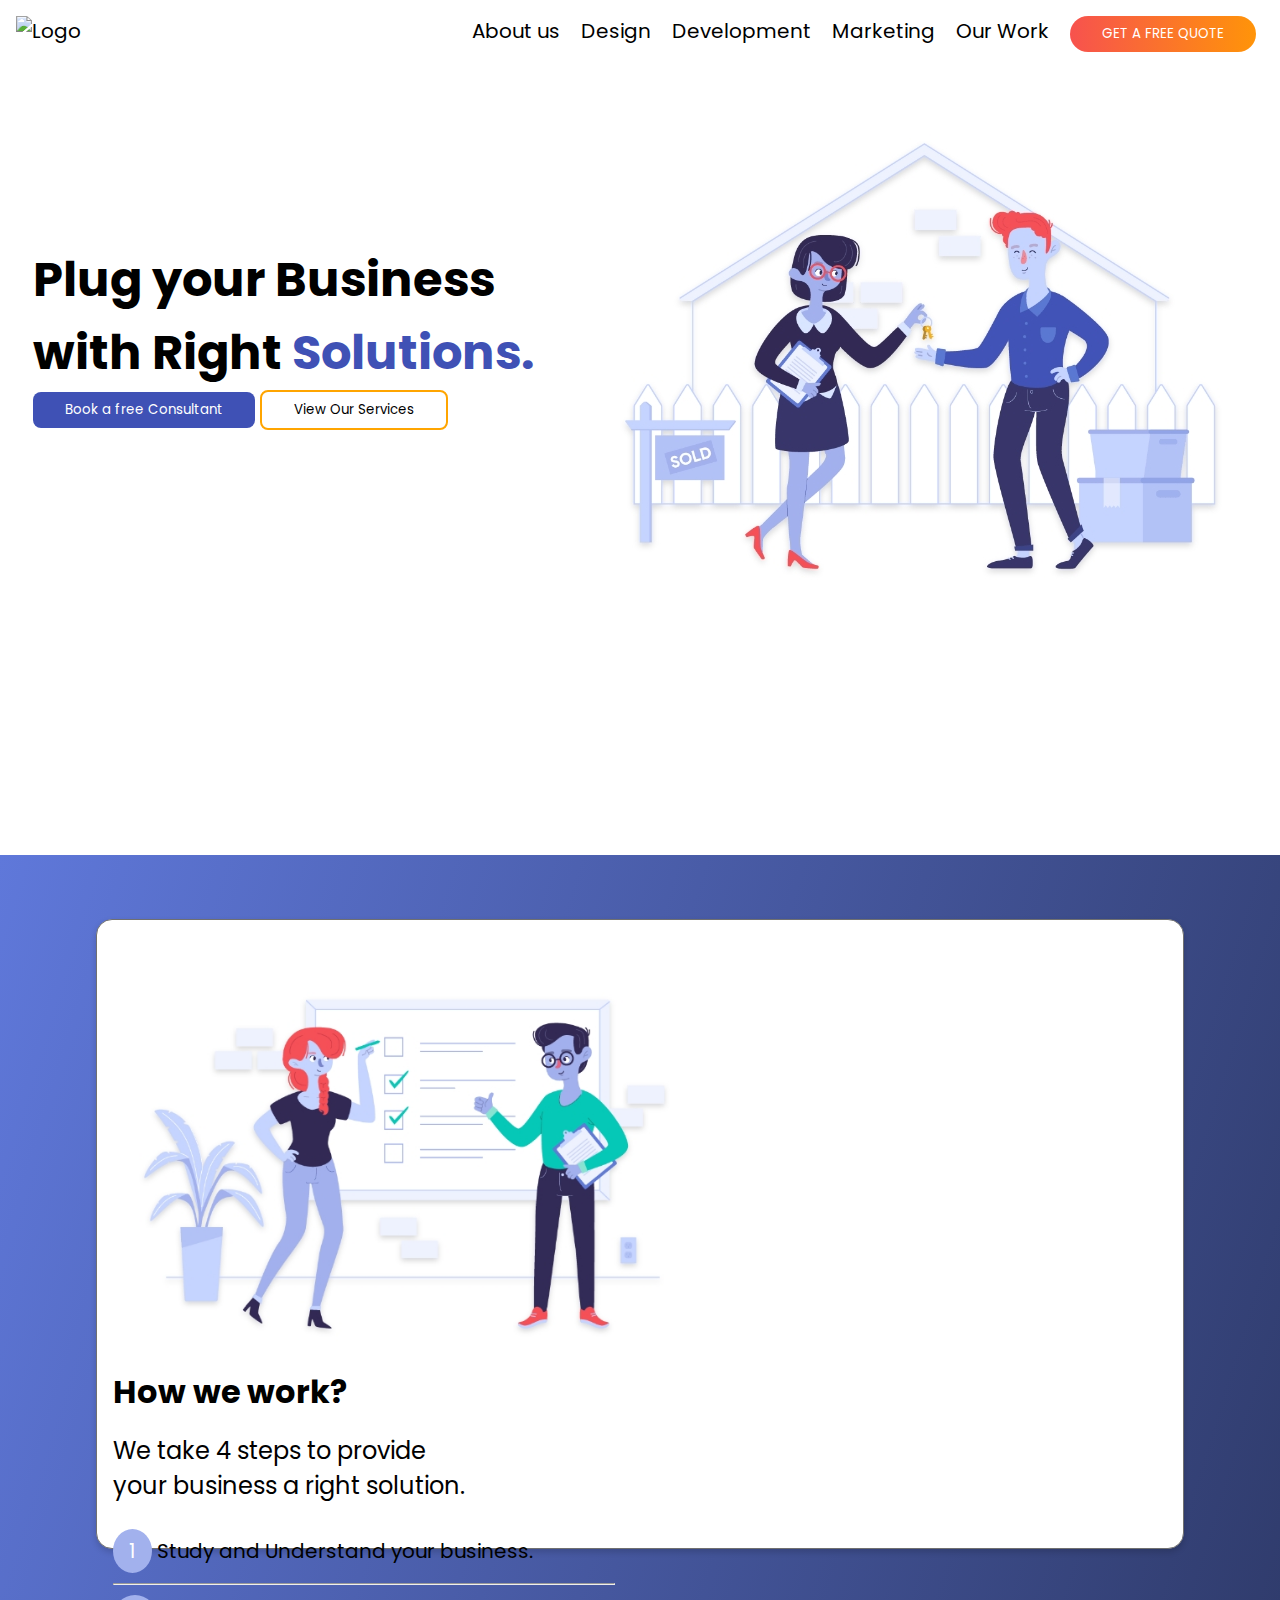
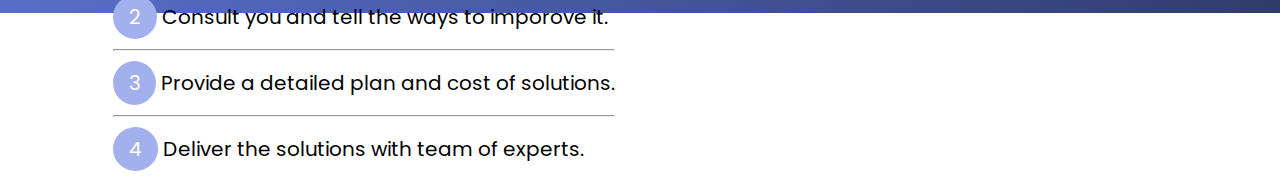
==== index.html @ 481baf64 "Update index.html" ====
<html lang="en">

<head>
    <meta charset="UTF-8">
    <meta name="viewport" content="width=device-width, initial-scale=1.0">
    <meta http-equiv="X-UA-Compatible" content="ie=edge">

    <link href="https://fonts.googleapis.com/css?family=Poppins&display=swap" rel="stylesheet">    <link rel="stylesheet" href="style.css">

    <title>Softles : Home Page</title>

</head>

<body>

    <header>
        <nav>
            <div class="website_logo">
                <img src="" alt="Logo" />
            </div>

            <div class="nav_links">
                <ul>
                    <li><a href="#">About us</a></li>
                    <li><a href="#">Design</a></li>
                    <li><a href="#">Development</a></li>
                    <li><a href="#">Marketing</a></li>
                    <li><a href="#">Our Work</a></li>
                    <li><a href="#"><button>GET A FREE QUOTE</button></a></li>
                </ul>
            </div>
        </nav>

        <section>
            <div class="plug_your_business_sec">
                <h1 class="header_head">Plug your Business<br/>with Right <span>Solutions.</span></h1>

                <div class="primary_buttons">
                    <a href="#"><button class="primary_buttons_primary">Book a free Consultant</button></a>
                    <a href="#"><button class="primary_buttons_secondary">View Our Services</button></a>
                </div>
            </div>

            <div class="header_image"><img src="./Images/header_image_small.jpg" alt="Header Image"></div>
        </section>
    </header>

    <main>
        <section class="how_we_work_back">
            <div class="how_we_work_section">
                <div class="how_we_work_section_image"><img src="./Images/how_we_work_image_small.jpg" alt="How We Work Section Image"></div>
                <div class="how_we_work_section_steps">
                    <h2>How we work?</h2>
                    <h5>We take 4 steps to provide<br/>your business a right solution.</h5>
                    <span>
                        <p><span>1</span> Study and Understand your business.</p>
                        <hr/>
                        <p><span>2</span> Consult you and tell the ways to imporove it.</p>
                        <hr/>
                        <p><span>3</span> Provide a detailed plan and cost of solutions.</p>
                        <hr/>
                        <p><span>4</span> Deliver the solutions with team of experts.</p>
                    </span>
                </div>
            </div>
        </section>

    </main>

</body>

</html>
---- style.css ----
* {
  margin: 0;
  padding: 0;
  -webkit-box-sizing: border-box;
          box-sizing: border-box;
  font-family: 'Poppins', sans-serif;
}

body {
  font-size: 20px;
}

/*Typography*/



h1, h2, h3, h4, p {
  font-family: 'Poppins', sans-serif;
}

h1 {
  font-family: Poppins;
  font-size: 50px;
  font-weight: bold;
  font-stretch: normal;
  font-style: normal;
  line-height: 1.52;
}

h2{
  font-family: Poppins;
  font-size: 40px;
  font-stretch: normal;
  font-style: normal;
  line-height: 1.52;
}



body header {
  background-color: #fff;
  position: relative;
  height: 95vh;
  padding: 1rem;
}

body header nav {
  display: -webkit-box;
  display: -ms-flexbox;
  display: flex;
  -webkit-box-pack: justify;
      -ms-flex-pack: justify;
          justify-content: space-between;
}

body header nav .nav_links ul li {
  margin: 0 0.5rem;
  display: inline;
  list-style-type: none;
}

body header nav .nav_links ul li a {
  text-decoration: none;
  color: #000;
}

body header nav .nav_links ul li a button {
  padding: 0.5rem 2rem;
  border-radius: 5rem;
  background: -webkit-gradient(linear, right top, left top, from(#ff9409), to(#f7524e));
  background: linear-gradient(to left, #ff9409, #f7524e);
  color: #fff;
  border: none;
  outline: none;
}

body header section {
  display: -webkit-box;
  display: -ms-flexbox;
  display: flex;
  -ms-flex-wrap: wrap;
      flex-wrap: wrap;
  -webkit-box-pack: space-evenly;
      -ms-flex-pack: space-evenly;
          justify-content: space-evenly;
}

body header section .plug_your_business_sec {
  padding-top: 12rem;
}

body header section .plug_your_business_sec .header_head {
  font-weight: bolder;
  font-size: 3rem;
}

body header section .plug_your_business_sec .header_head span {
  color: #3f51b5;
}

body header section .plug_your_business_sec .primary_buttons a button {
  padding: 0.5rem 2rem;
  border-radius: 0.5rem;
  outline: none;
}

body header section .plug_your_business_sec .primary_buttons a .primary_buttons_primary {
  background-color: #3f51b5;
  color: #fff;
  border: none;
}

body header section .plug_your_business_sec .primary_buttons a .primary_buttons_secondary {
  background: none;
  border: solid 2px orange;
}

body header section .header_image {
  padding-top: 5rem;
}

body main section {
  padding: 4rem 6rem;
}

body main .how_we_work_back {
  background: linear-gradient(107deg, #5f78da, #303c6d);
}

body main .how_we_work_back .how_we_work_section {
  height: 70vh;
  display: -webkit-box;
  display: -ms-flexbox;
  display: flex;
  -ms-flex-wrap: wrap;
      flex-wrap: wrap;
  -webkit-box-pack: justify;
      -ms-flex-pack: justify;
          justify-content: space-between;
  background-color: #fff;
  border-radius: 1rem;
  padding: 2rem 1rem;
  -webkit-box-shadow: 0 3px 6px 0 rgba(0, 0, 0, 0.16);
          box-shadow: 0 3px 6px 0 rgba(0, 0, 0, 0.16);
  border: solid 0.5px #707070;
}

body main .how_we_work_back .how_we_work_section .how_we_work_section_image img {
  height: 26rem;
}

body main .how_we_work_back .how_we_work_section .how_we_work_section_steps {
  padding: 0 4rem 0 0;
  font-size: 1.5rem;
}

body main .how_we_work_back .how_we_work_section .how_we_work_section_steps h2 {
  font-size: 2rem;
  margin-bottom: 1rem;
}

body main .how_we_work_back .how_we_work_section .how_we_work_section_steps h5 {
  font-weight: normal;
  font-size: 1.5rem;
  margin-bottom: 1rem;
}

body main .how_we_work_back .how_we_work_section .how_we_work_section_steps span p {
  font-size: 1.25rem;
  line-height: 4rem;
}

body main .how_we_work_back .how_we_work_section .how_we_work_section_steps span p span {
  border-radius: 50% 50%;
  background-color: #a2b1ed;
  padding: 0.5rem 1rem;
  color: #fff;
}
/*# sourceMappingURL=style.css.map */
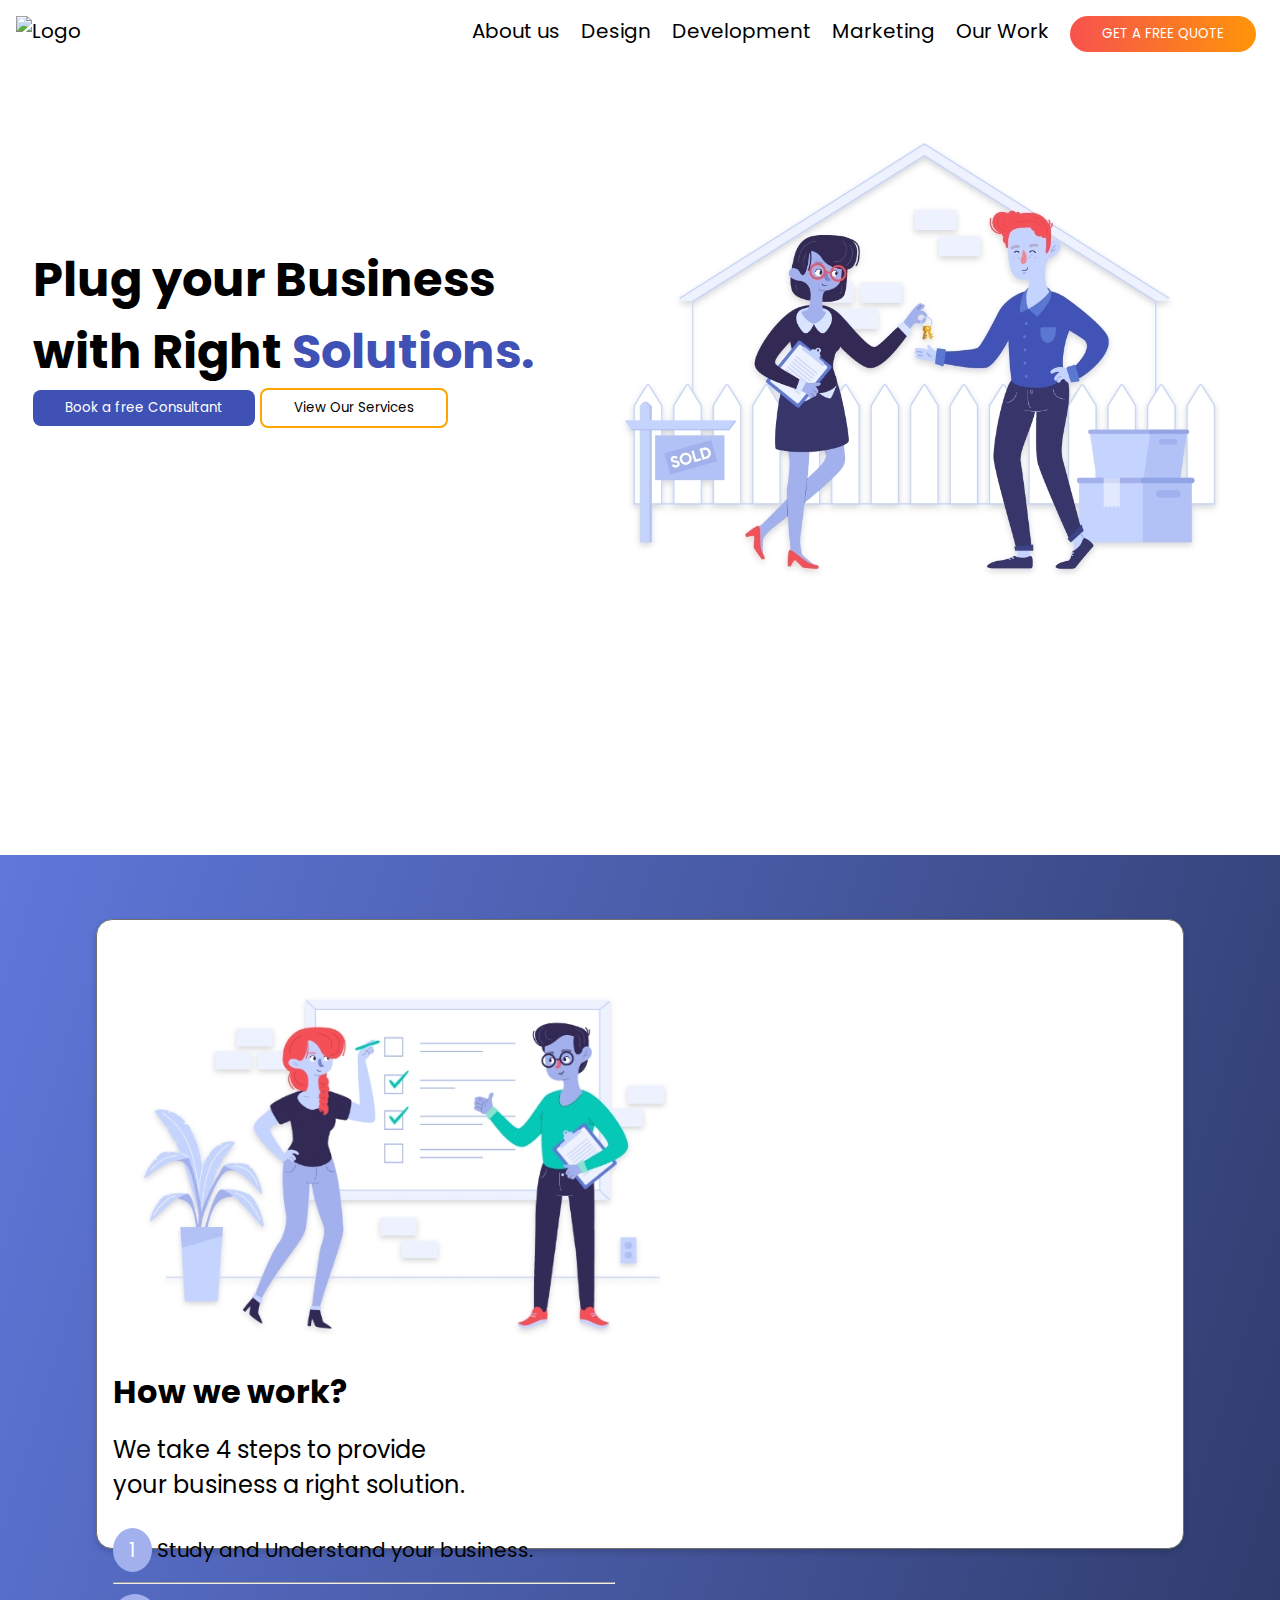
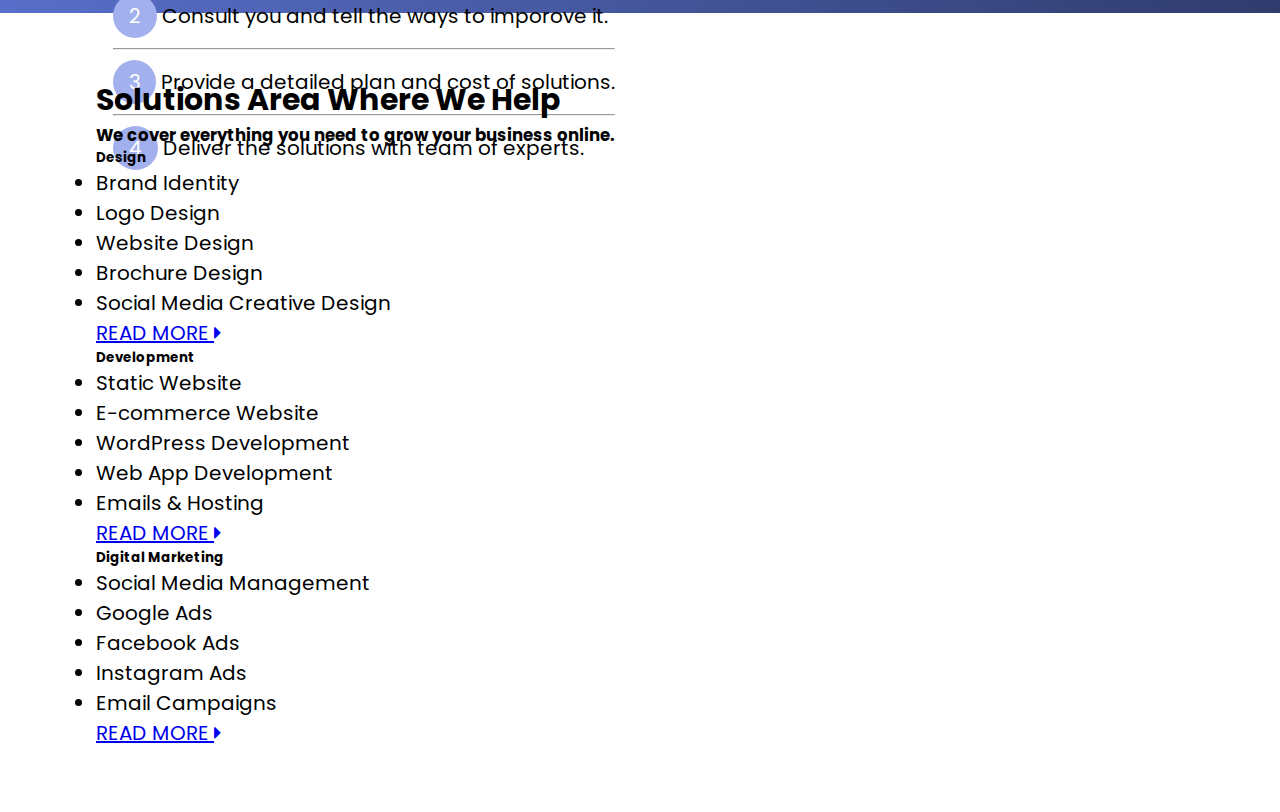
==== commit a2af55bf: "Updated section 3" ====
--- a/index.html
+++ b/index.html
@@ -5,7 +5,9 @@
     <meta name="viewport" content="width=device-width, initial-scale=1.0">
     <meta http-equiv="X-UA-Compatible" content="ie=edge">
 
-    <link href="https://fonts.googleapis.com/css?family=Poppins&display=swap" rel="stylesheet">    <link rel="stylesheet" href="style.css">
+    <link href="https://fonts.googleapis.com/css?family=Poppins&display=swap" rel="stylesheet">
+    <link href="https://stackpath.bootstrapcdn.com/font-awesome/4.7.0/css/font-awesome.min.css" rel="stylesheet" integrity="sha384-wvfXpqpZZVQGK6TAh5PVlGOfQNHSoD2xbE+QkPxCAFlNEevoEH3Sl0sibVcOQVnN" crossorigin="anonymous">
+    <link rel="stylesheet" href="style.css">
 
     <title>Softles : Home Page</title>
 
@@ -65,8 +67,56 @@
             </div>
         </section>
 
+        <section class="solution_section">
+            <div class="solution_sec_head">
+                <h2 class="solution_sec_head_primary">Solutions Area Where We Help</h2>
+                <h5 class="solution_sec_head_secondary">We cover everything you need to grow your business online.</h5>
+            </div>
+
+            <div class="solution_card_section">
+                <span class="solution_card">
+                    <h6 class="solution_card_head">Design</h6>
+                    <ul>
+                        <li>Brand Identity</li>
+                        <li>Logo Design</li>
+                        <li>Website Design</li>
+                        <li>Brochure Design</li>
+                        <li>Social Media Creative Design</li>
+                    </ul>
+
+                    <p><a href="#">READ MORE <i class="fa fa-caret-right"></i></a></p>
+                </span>
+
+                <span class="solution_card">
+                    <h6 class="solution_card_head">Development</h6>
+                    <ul>
+                        <li>Static Website</li>
+                        <li>E-commerce Website</li>
+                        <li>WordPress Development</li>
+                        <li>Web App Development</li>
+                        <li>Emails & Hosting</li>
+                    </ul>
+
+                    <p><a href="#">READ MORE <i class="fa fa-caret-right"></i></a></p>
+                </span>
+
+                <span class="solution_card">
+                    <h6 class="solution_card_head">Digital Marketing</h6>
+                    <ul>
+                        <li>Social Media Management</li>
+                        <li>Google Ads</li>
+                        <li>Facebook Ads</li>
+                        <li>Instagram Ads</li>
+                        <li>Email Campaigns</li>
+                    </ul>
+
+                    <p><a href="#">READ MORE <i class="fa fa-caret-right"></i></a></p>
+                </span>
+            </div>
+        </section>
+
     </main>
 
 </body>
 
-</html>
+</html>--- a/style.css
+++ b/style.css
@@ -9,33 +9,6 @@
 body {
   font-size: 20px;
 }
-
-/*Typography*/
-
-
-
-h1, h2, h3, h4, p {
-  font-family: 'Poppins', sans-serif;
-}
-
-h1 {
-  font-family: Poppins;
-  font-size: 50px;
-  font-weight: bold;
-  font-stretch: normal;
-  font-style: normal;
-  line-height: 1.52;
-}
-
-h2{
-  font-family: Poppins;
-  font-size: 40px;
-  font-stretch: normal;
-  font-style: normal;
-  line-height: 1.52;
-}
-
-
 
 body header {
   background-color: #fff;
@@ -176,4 +149,4 @@
   padding: 0.5rem 1rem;
   color: #fff;
 }
-/*# sourceMappingURL=style.css.map */+/*# sourceMappingURL=style.css.map */
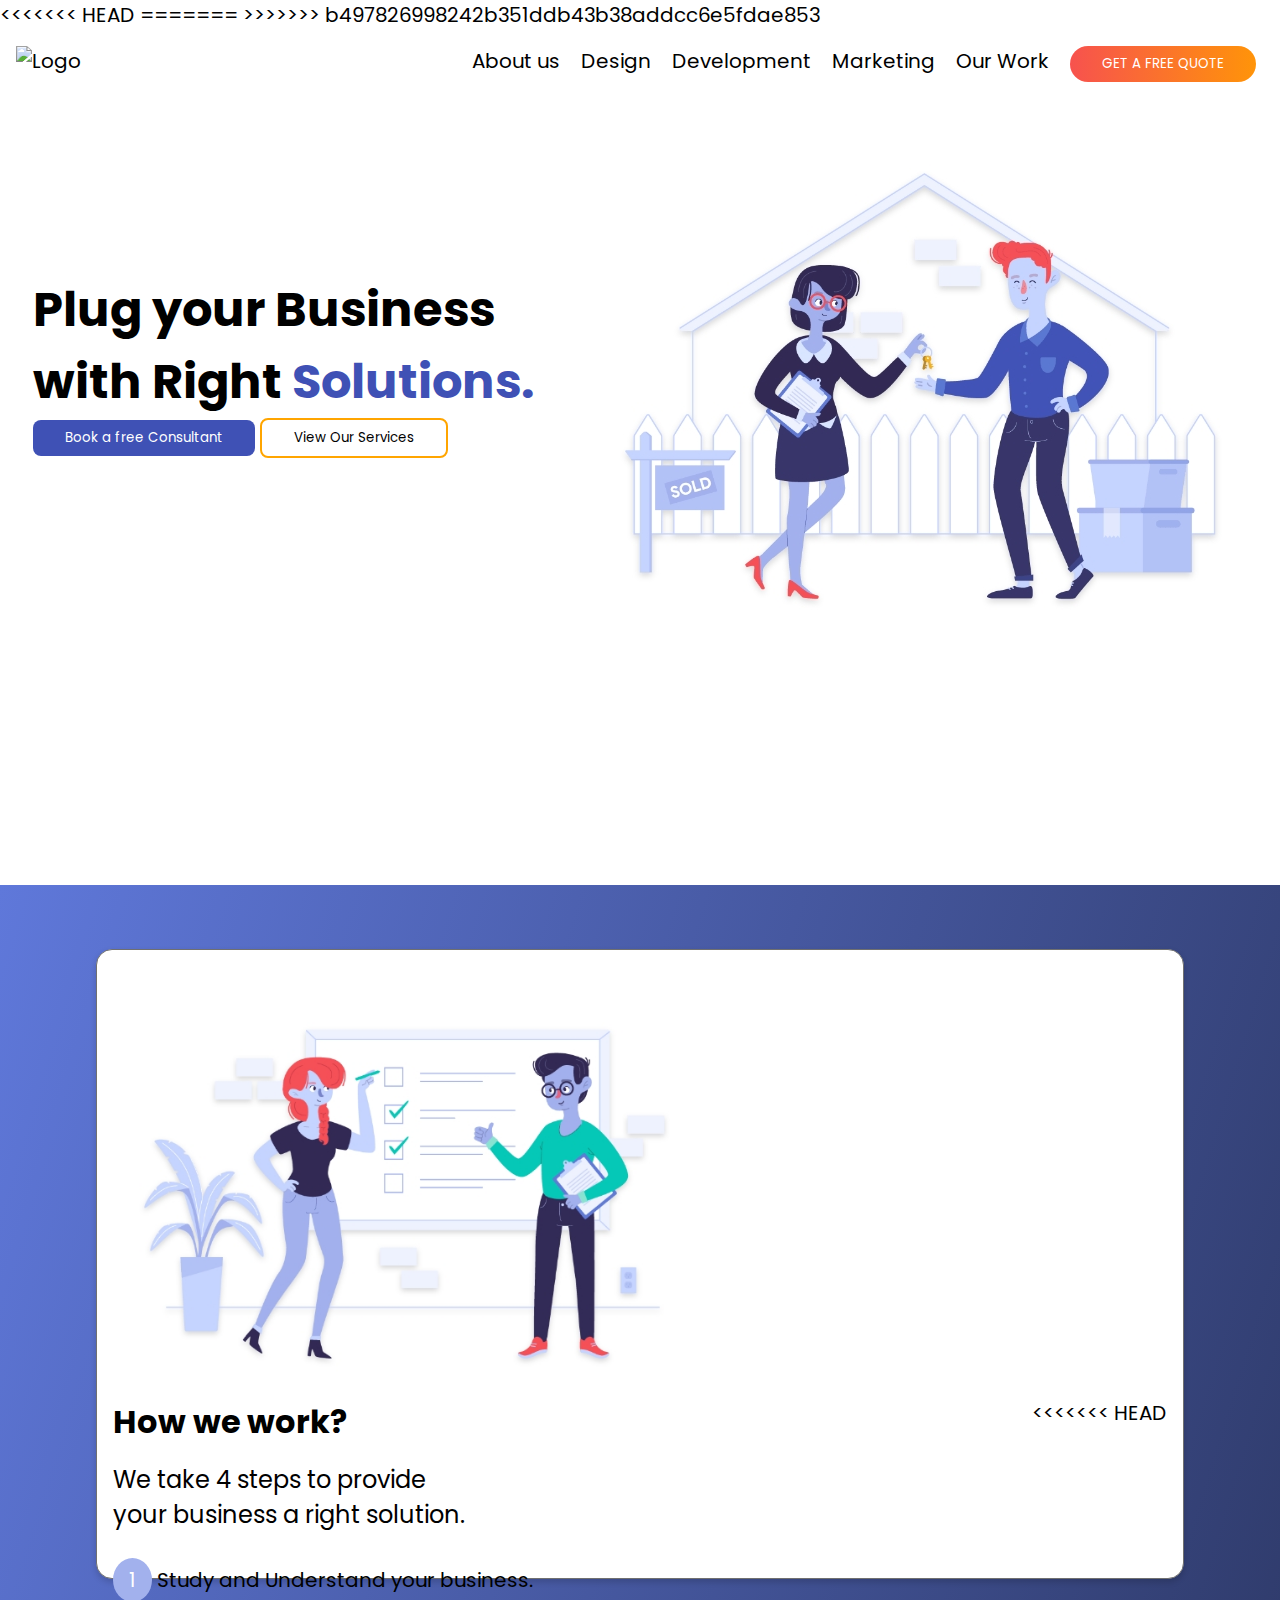
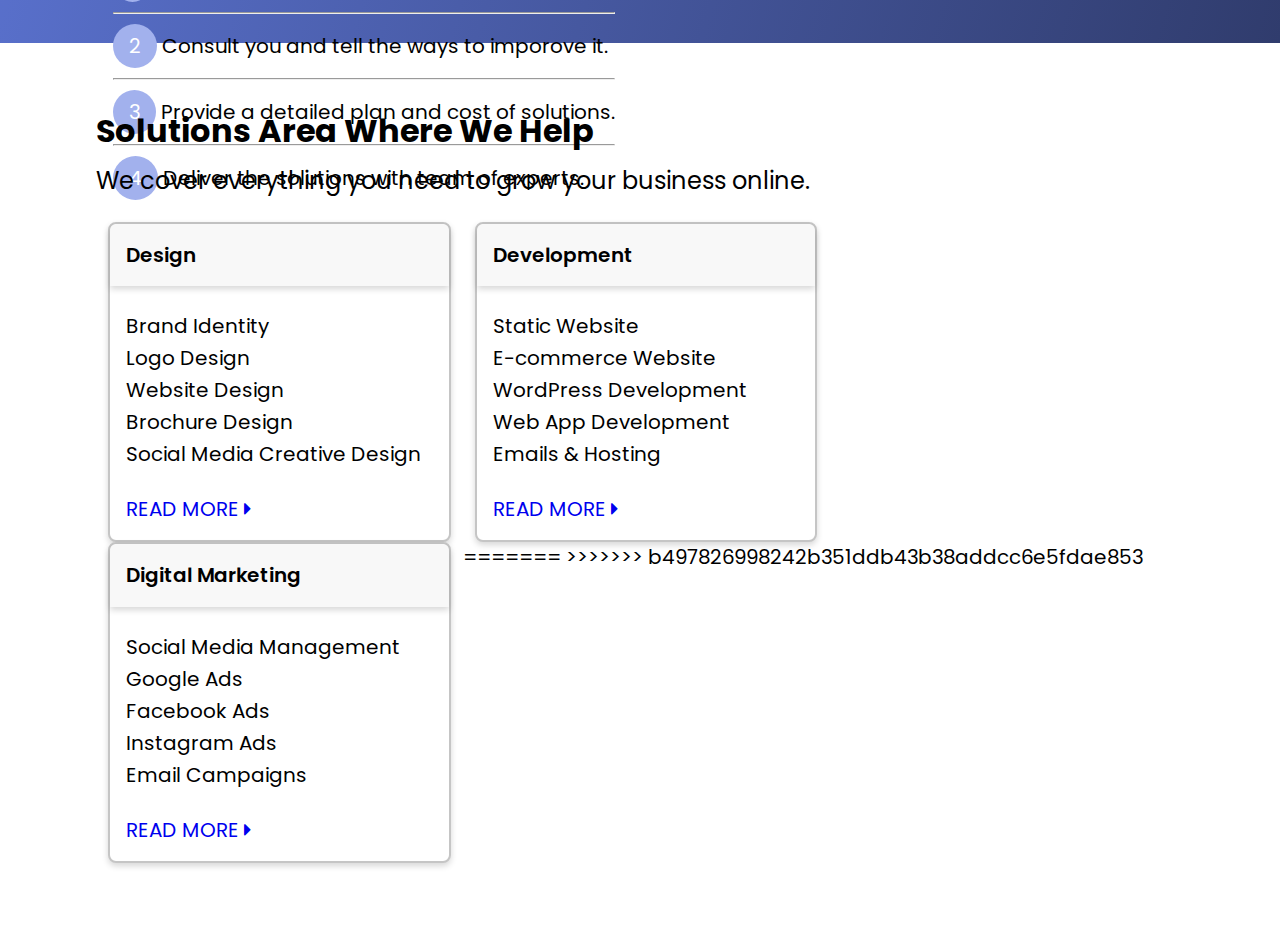
==== commit 81c43557: "merged conflicts" ====
--- a/index.html
+++ b/index.html
@@ -5,9 +5,13 @@
     <meta name="viewport" content="width=device-width, initial-scale=1.0">
     <meta http-equiv="X-UA-Compatible" content="ie=edge">
 
+<<<<<<< HEAD
     <link href="https://fonts.googleapis.com/css?family=Poppins&display=swap" rel="stylesheet">
     <link href="https://stackpath.bootstrapcdn.com/font-awesome/4.7.0/css/font-awesome.min.css" rel="stylesheet" integrity="sha384-wvfXpqpZZVQGK6TAh5PVlGOfQNHSoD2xbE+QkPxCAFlNEevoEH3Sl0sibVcOQVnN" crossorigin="anonymous">
     <link rel="stylesheet" href="style.css">
+=======
+    <link href="https://fonts.googleapis.com/css?family=Poppins&display=swap" rel="stylesheet">    <link rel="stylesheet" href="style.css">
+>>>>>>> b497826998242b351ddb43b38addcc6e5fdae853
 
     <title>Softles : Home Page</title>
 
@@ -64,6 +68,7 @@
                         <p><span>4</span> Deliver the solutions with team of experts.</p>
                     </span>
                 </div>
+<<<<<<< HEAD
             </div>
         </section>
 
@@ -112,6 +117,8 @@
 
                     <p><a href="#">READ MORE <i class="fa fa-caret-right"></i></a></p>
                 </span>
+=======
+>>>>>>> b497826998242b351ddb43b38addcc6e5fdae853
             </div>
         </section>
 
@@ -119,4 +126,4 @@
 
 </body>
 
-</html>+</html>
--- a/style.css
+++ b/style.css
@@ -149,4 +149,74 @@
   padding: 0.5rem 1rem;
   color: #fff;
 }
+<<<<<<< HEAD
+
+body main .solution_section .solution_sec_head {
+  text-align: center;
+}
+
+body main .solution_section .solution_sec_head .solution_sec_head_primary {
+  font-size: 2rem;
+  margin-bottom: 0.5rem;
+}
+
+body main .solution_section .solution_sec_head .solution_sec_head_secondary {
+  font-weight: normal;
+  font-size: 1.5rem;
+  margin-bottom: 1.5rem;
+}
+
+body main .solution_section .solution_card_section {
+  display: -webkit-box;
+  display: -ms-flexbox;
+  display: flex;
+  -ms-flex-wrap: wrap;
+      flex-wrap: wrap;
+}
+
+body main .solution_section .solution_card_section .solution_card {
+  margin: 0 0.75rem;
+  min-width: 31.5%;
+  border-radius: 0.5rem;
+  -webkit-box-shadow: 0 3px 6px 0 rgba(0, 0, 0, 0.16);
+          box-shadow: 0 3px 6px 0 rgba(0, 0, 0, 0.16);
+  border: solid 2px #c5c5c5;
+  background-color: #fff;
+  padding-bottom: 1rem;
+}
+
+body main .solution_section .solution_card_section .solution_card .solution_card_head {
+  padding: 1rem;
+  -webkit-box-shadow: 0 3px 6px 0 rgba(0, 0, 0, 0.16);
+          box-shadow: 0 3px 6px 0 rgba(0, 0, 0, 0.16);
+  background-color: #f8f8f8;
+  border-top-left-radius: 0.5rem;
+  border-top-right-radius: 0.5rem;
+  font-size: 1.25rem;
+  font-weight: 600;
+  line-height: 1.52;
+}
+
+body main .solution_section .solution_card_section .solution_card ul {
+  padding: 1.5rem 1rem;
+  list-style-type: none;
+}
+
+body main .solution_section .solution_card_section .solution_card ul li {
+  font-size: 1.25rem;
+  line-height: 1.6;
+}
+
+body main .solution_section .solution_card_section .solution_card p {
+  font-size: 1.25rem;
+  color: #6079da;
+  padding: 0 1rem;
+}
+
+body main .solution_section .solution_card_section .solution_card p a {
+  text-decoration: none;
+}
 /*# sourceMappingURL=style.css.map */
+=======
+/*# sourceMappingURL=style.css.map */
+>>>>>>> b497826998242b351ddb43b38addcc6e5fdae853
--- a/style.css
+++ b/style.css
@@ -149,4 +149,74 @@
   padding: 0.5rem 1rem;
   color: #fff;
 }
+<<<<<<< HEAD
+
+body main .solution_section .solution_sec_head {
+  text-align: center;
+}
+
+body main .solution_section .solution_sec_head .solution_sec_head_primary {
+  font-size: 2rem;
+  margin-bottom: 0.5rem;
+}
+
+body main .solution_section .solution_sec_head .solution_sec_head_secondary {
+  font-weight: normal;
+  font-size: 1.5rem;
+  margin-bottom: 1.5rem;
+}
+
+body main .solution_section .solution_card_section {
+  display: -webkit-box;
+  display: -ms-flexbox;
+  display: flex;
+  -ms-flex-wrap: wrap;
+      flex-wrap: wrap;
+}
+
+body main .solution_section .solution_card_section .solution_card {
+  margin: 0 0.75rem;
+  min-width: 31.5%;
+  border-radius: 0.5rem;
+  -webkit-box-shadow: 0 3px 6px 0 rgba(0, 0, 0, 0.16);
+          box-shadow: 0 3px 6px 0 rgba(0, 0, 0, 0.16);
+  border: solid 2px #c5c5c5;
+  background-color: #fff;
+  padding-bottom: 1rem;
+}
+
+body main .solution_section .solution_card_section .solution_card .solution_card_head {
+  padding: 1rem;
+  -webkit-box-shadow: 0 3px 6px 0 rgba(0, 0, 0, 0.16);
+          box-shadow: 0 3px 6px 0 rgba(0, 0, 0, 0.16);
+  background-color: #f8f8f8;
+  border-top-left-radius: 0.5rem;
+  border-top-right-radius: 0.5rem;
+  font-size: 1.25rem;
+  font-weight: 600;
+  line-height: 1.52;
+}
+
+body main .solution_section .solution_card_section .solution_card ul {
+  padding: 1.5rem 1rem;
+  list-style-type: none;
+}
+
+body main .solution_section .solution_card_section .solution_card ul li {
+  font-size: 1.25rem;
+  line-height: 1.6;
+}
+
+body main .solution_section .solution_card_section .solution_card p {
+  font-size: 1.25rem;
+  color: #6079da;
+  padding: 0 1rem;
+}
+
+body main .solution_section .solution_card_section .solution_card p a {
+  text-decoration: none;
+}
 /*# sourceMappingURL=style.css.map */
+=======
+/*# sourceMappingURL=style.css.map */
+>>>>>>> b497826998242b351ddb43b38addcc6e5fdae853
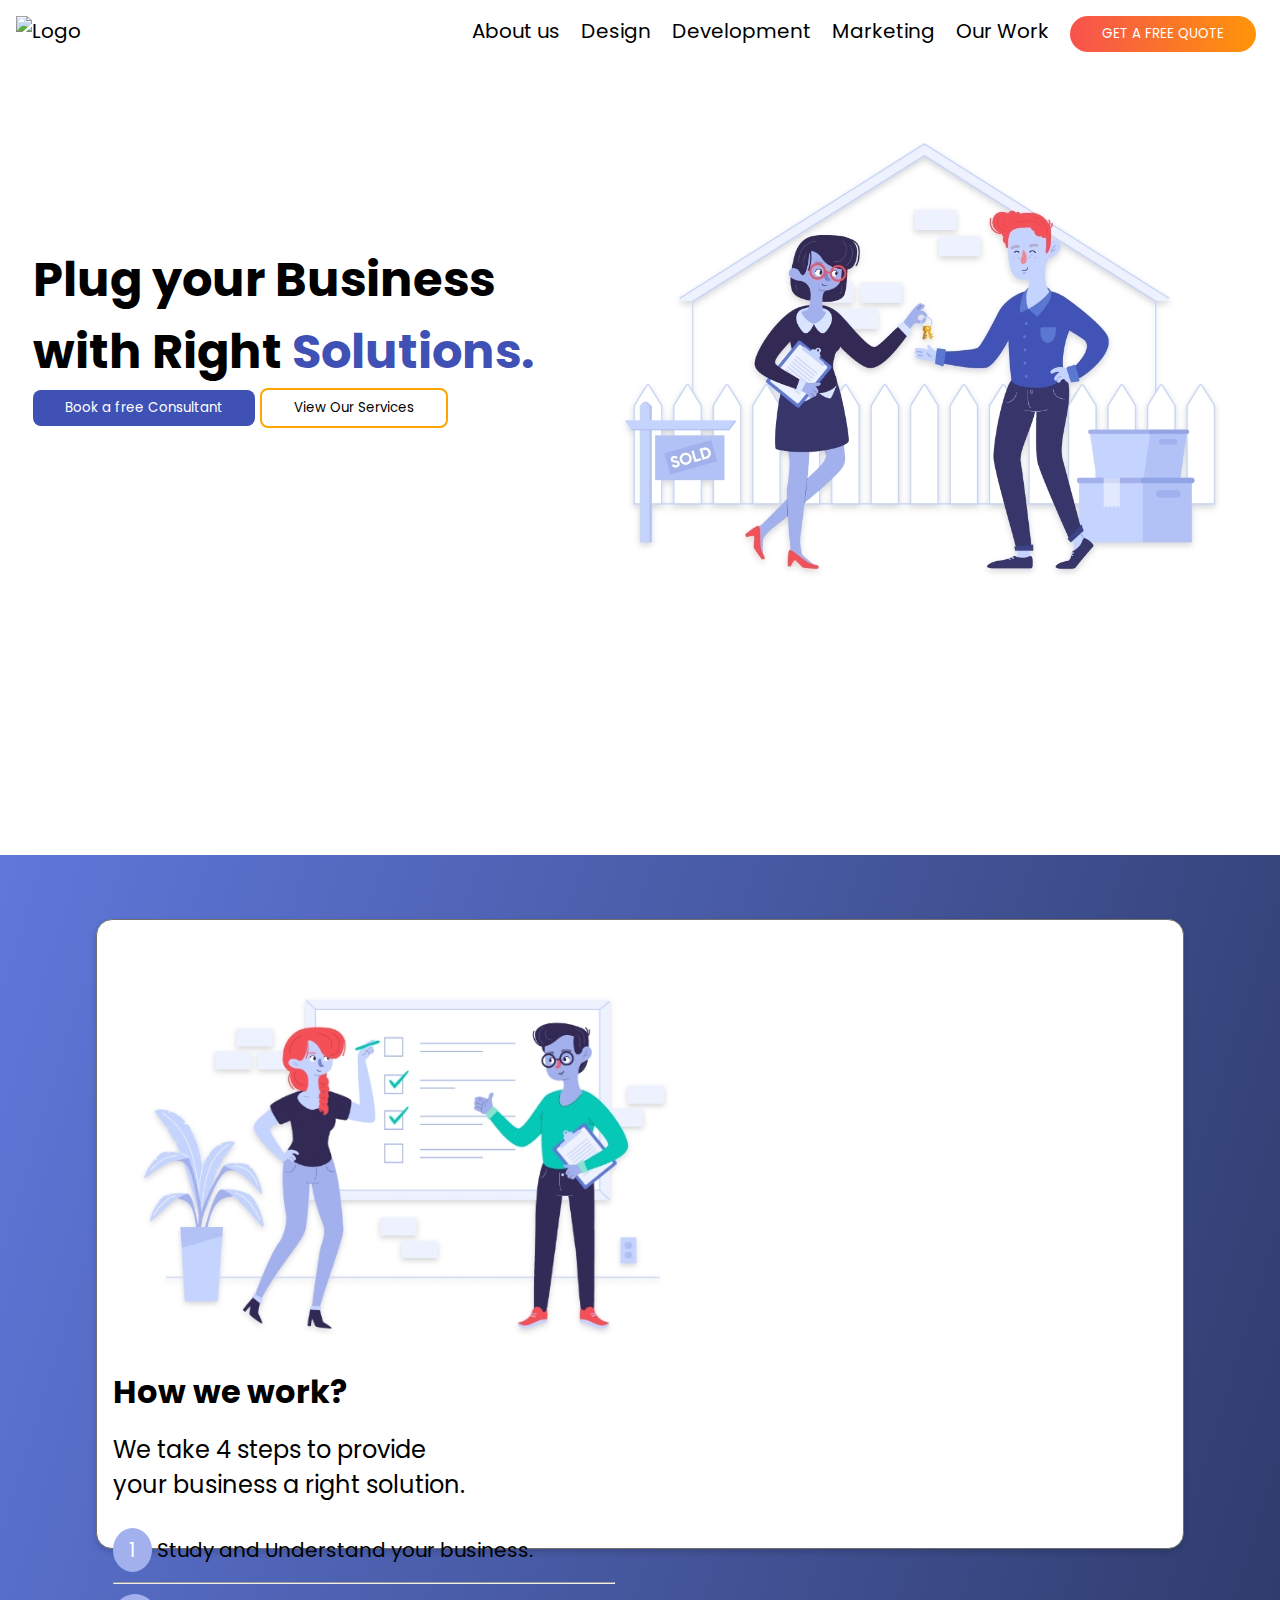
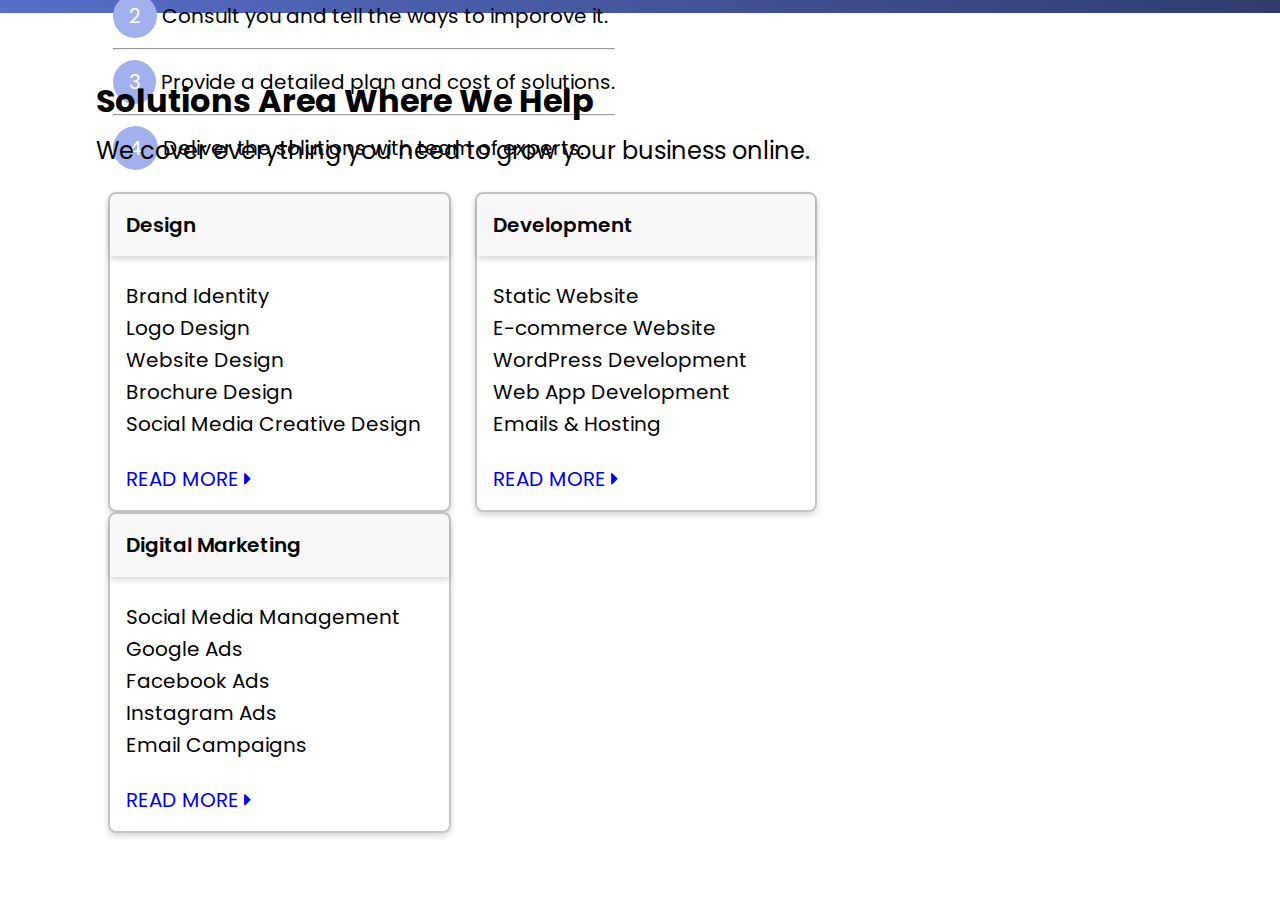
==== commit 94d59781: "Update index.html" ====
--- a/index.html
+++ b/index.html
@@ -5,13 +5,12 @@
     <meta name="viewport" content="width=device-width, initial-scale=1.0">
     <meta http-equiv="X-UA-Compatible" content="ie=edge">
 
-<<<<<<< HEAD
     <link href="https://fonts.googleapis.com/css?family=Poppins&display=swap" rel="stylesheet">
     <link href="https://stackpath.bootstrapcdn.com/font-awesome/4.7.0/css/font-awesome.min.css" rel="stylesheet" integrity="sha384-wvfXpqpZZVQGK6TAh5PVlGOfQNHSoD2xbE+QkPxCAFlNEevoEH3Sl0sibVcOQVnN" crossorigin="anonymous">
     <link rel="stylesheet" href="style.css">
-=======
-    <link href="https://fonts.googleapis.com/css?family=Poppins&display=swap" rel="stylesheet">    <link rel="stylesheet" href="style.css">
->>>>>>> b497826998242b351ddb43b38addcc6e5fdae853
+
+    <link href="https://fonts.googleapis.com/css?family=Poppins&display=swap" rel="stylesheet">
+    <link rel="stylesheet" href="style.css">
 
     <title>Softles : Home Page</title>
 
@@ -68,7 +67,7 @@
                         <p><span>4</span> Deliver the solutions with team of experts.</p>
                     </span>
                 </div>
-<<<<<<< HEAD
+
             </div>
         </section>
 
@@ -117,8 +116,7 @@
 
                     <p><a href="#">READ MORE <i class="fa fa-caret-right"></i></a></p>
                 </span>
-=======
->>>>>>> b497826998242b351ddb43b38addcc6e5fdae853
+
             </div>
         </section>
 
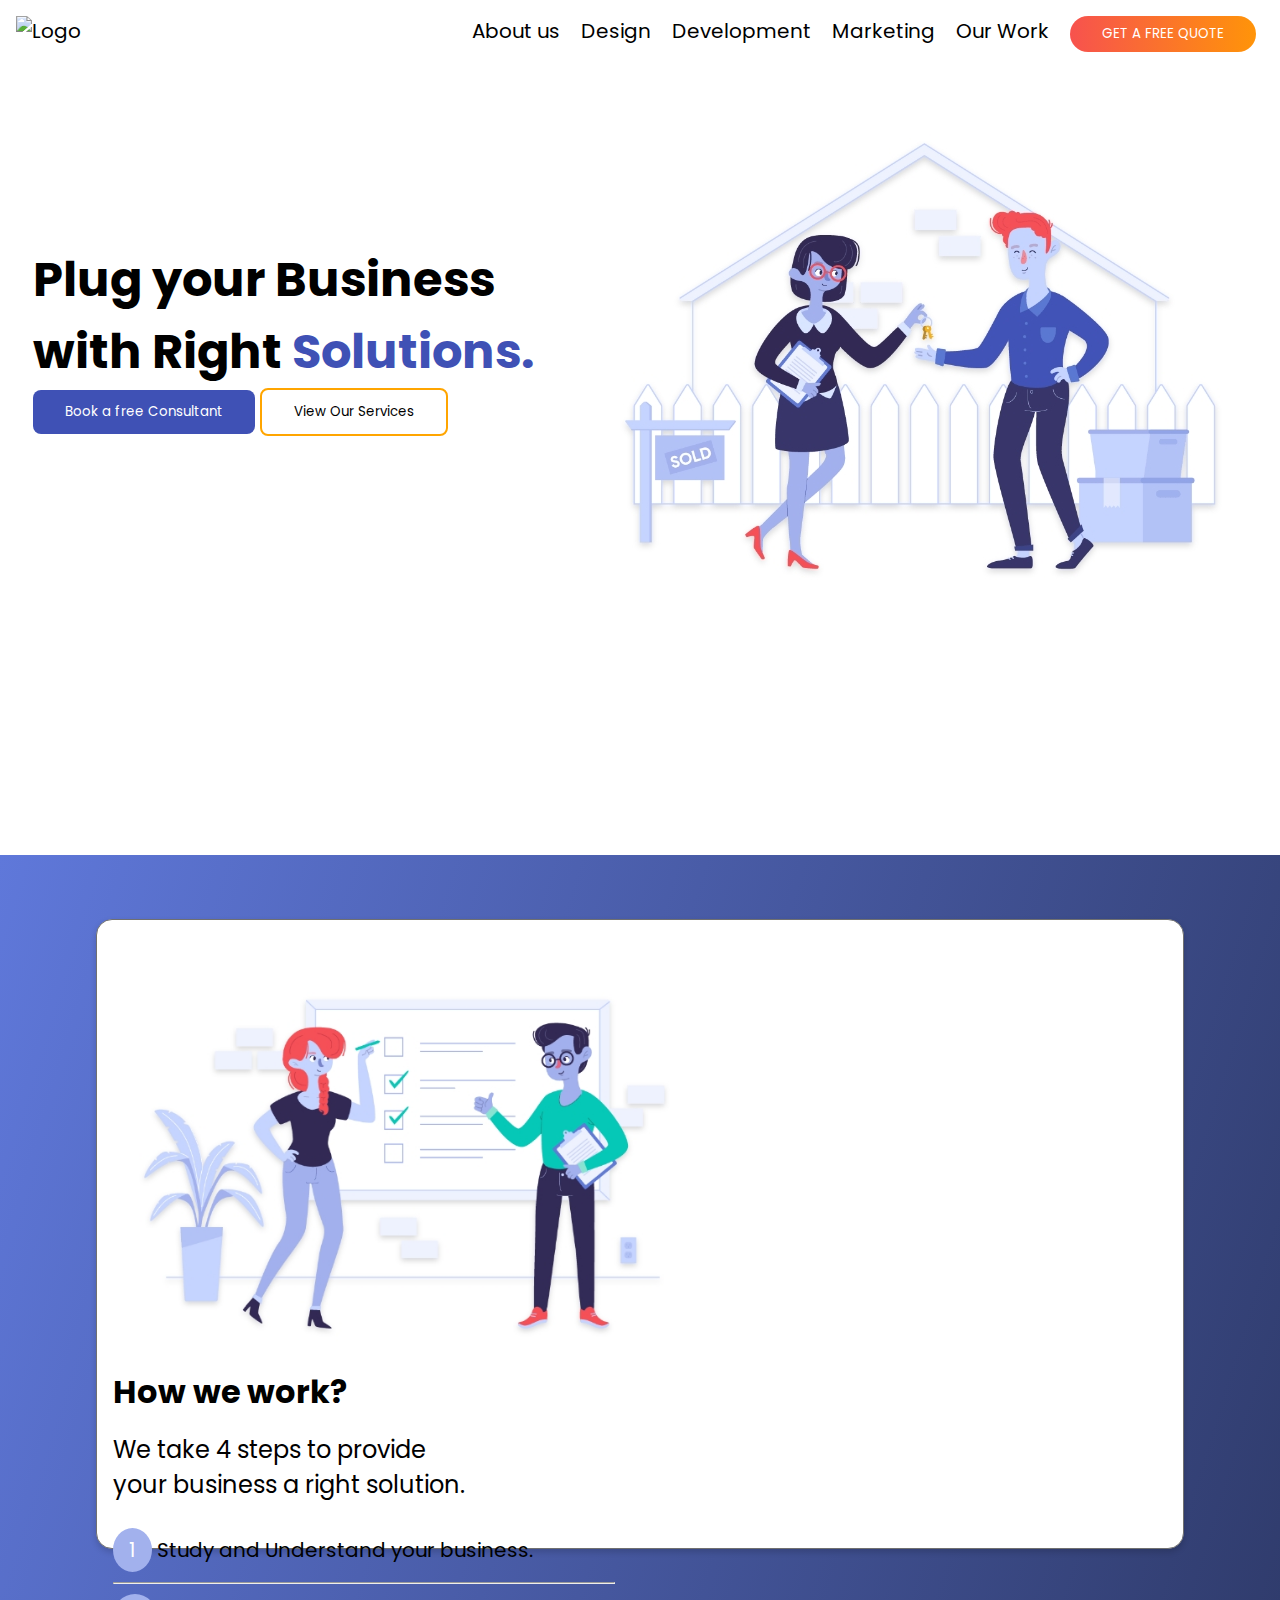
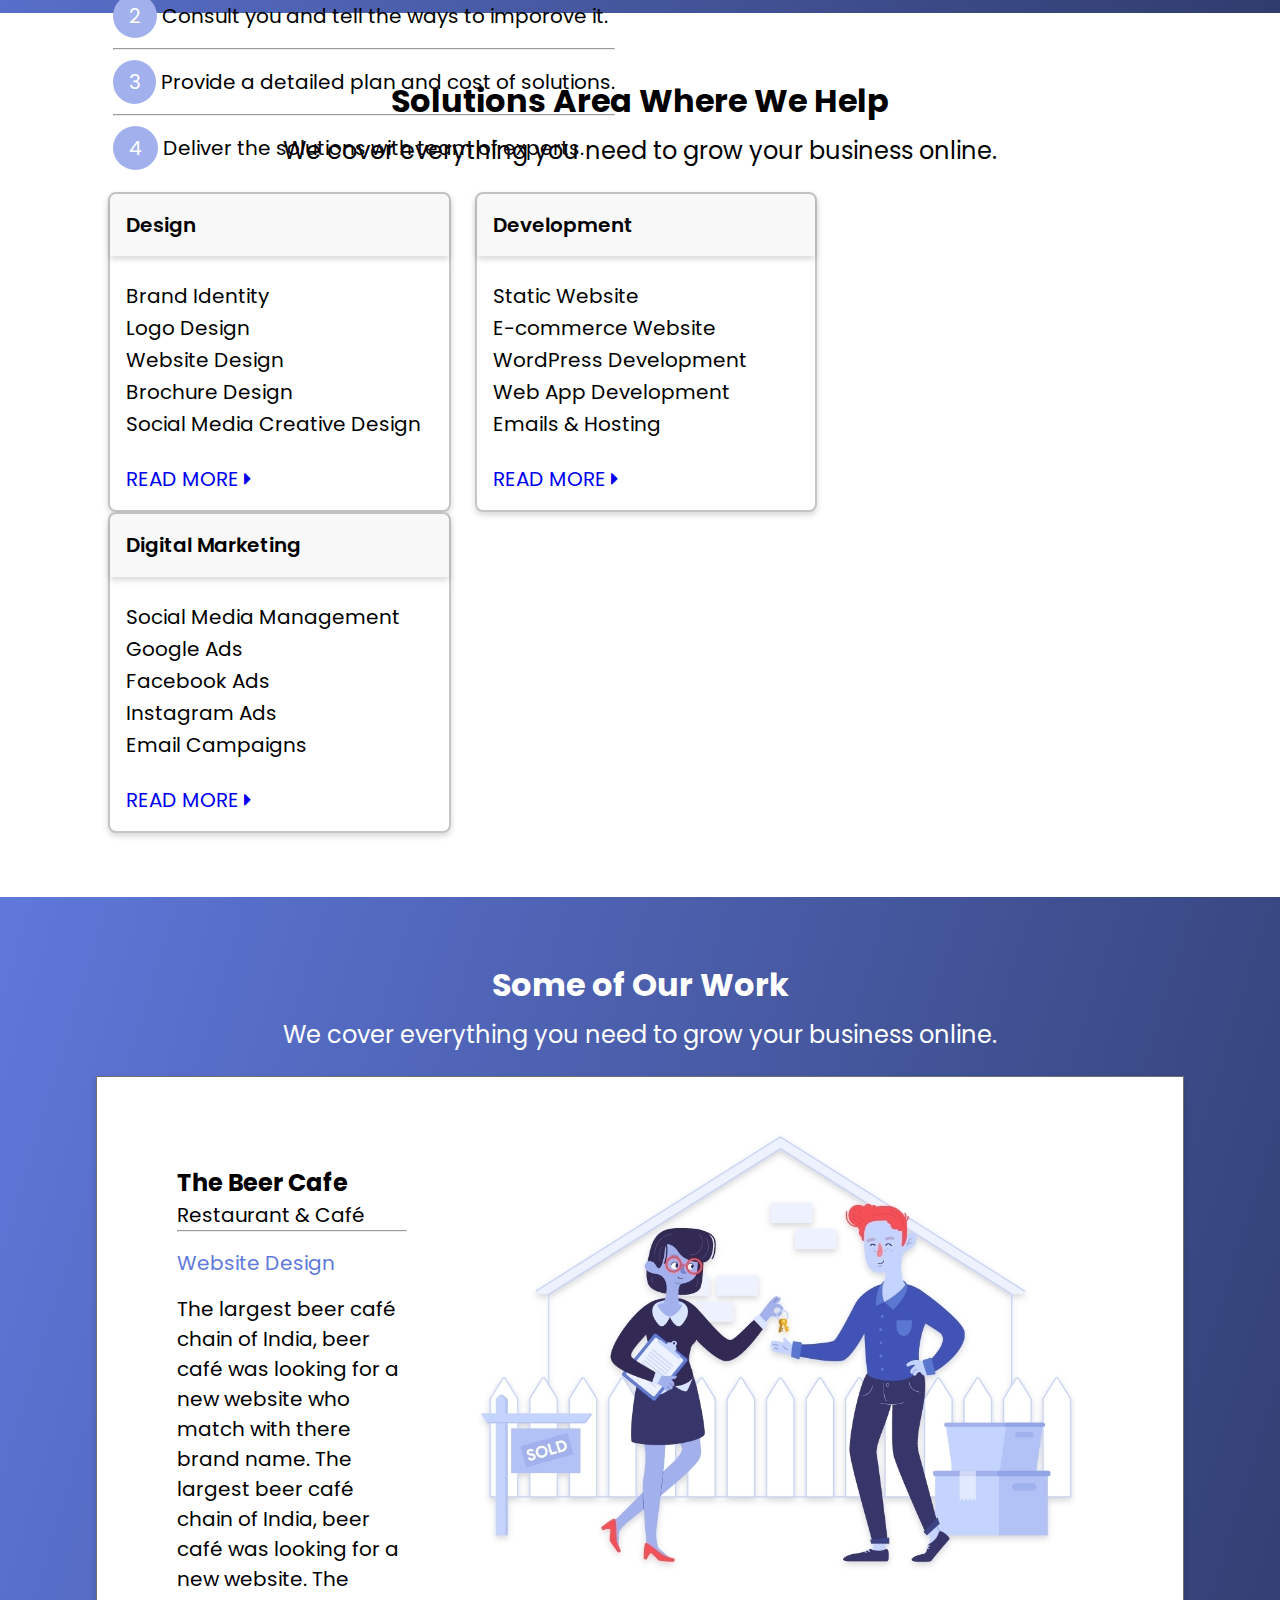
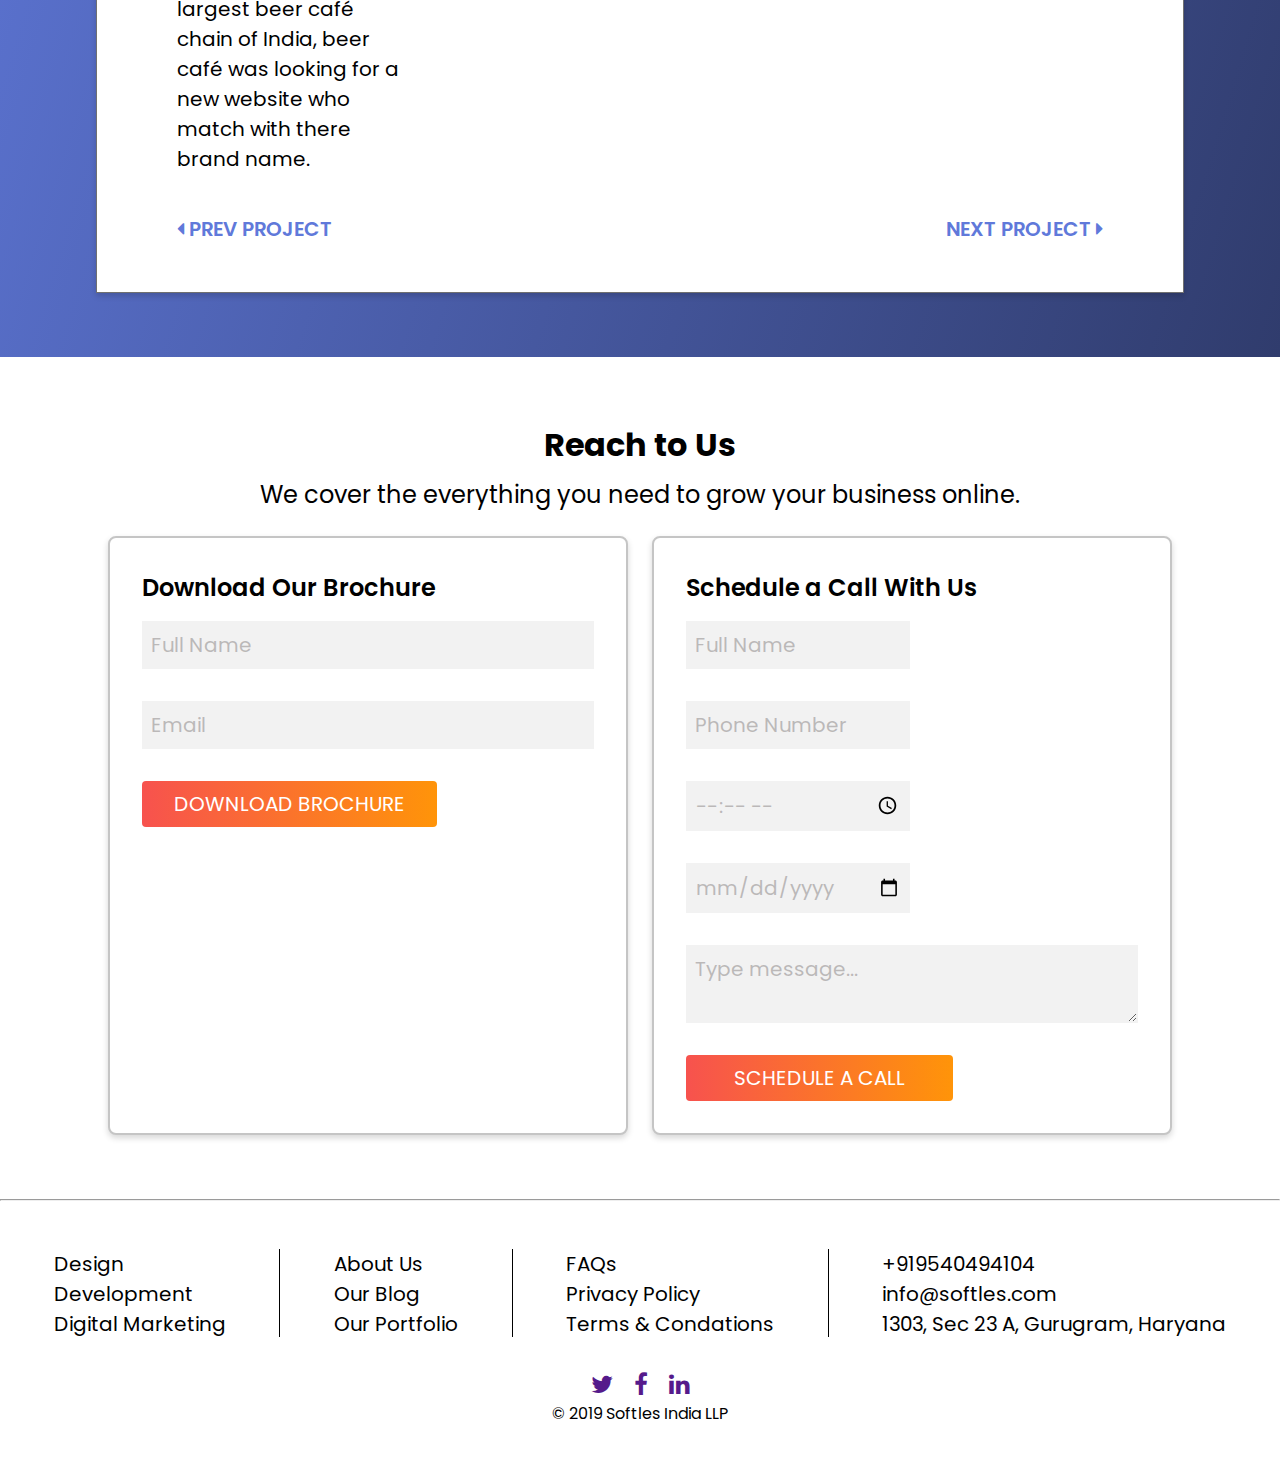
==== commit 8290b02f: "Updated home page" ====
--- a/index.html
+++ b/index.html
@@ -7,9 +7,6 @@
 
     <link href="https://fonts.googleapis.com/css?family=Poppins&display=swap" rel="stylesheet">
     <link href="https://stackpath.bootstrapcdn.com/font-awesome/4.7.0/css/font-awesome.min.css" rel="stylesheet" integrity="sha384-wvfXpqpZZVQGK6TAh5PVlGOfQNHSoD2xbE+QkPxCAFlNEevoEH3Sl0sibVcOQVnN" crossorigin="anonymous">
-    <link rel="stylesheet" href="style.css">
-
-    <link href="https://fonts.googleapis.com/css?family=Poppins&display=swap" rel="stylesheet">
     <link rel="stylesheet" href="style.css">
 
     <title>Softles : Home Page</title>
@@ -67,7 +64,6 @@
                         <p><span>4</span> Deliver the solutions with team of experts.</p>
                     </span>
                 </div>
-
             </div>
         </section>
 
@@ -116,12 +112,116 @@
 
                     <p><a href="#">READ MORE <i class="fa fa-caret-right"></i></a></p>
                 </span>
-
-            </div>
+            </div>
+        </section>
+
+        <section class="portfolio_section">
+            <div class="portfolio_sec_head">
+                <h2 class="portfolio_sec_head_primary">Some of Our Work</h2>
+                <h5 class="portfolio_sec_head_secondary">We cover everything you need to grow your business online.</h5>
+            </div>
+
+            <div class="portfolio">
+                <div class="portfolio_slider">
+                    <span class="portfolio_slider_content">
+                        <div class="portfolio_slider_content_head">
+                            <h6 class="portfolio_slider_content_head_main">The Beer Cafe</h6>
+                            <h6 class="portfolio_slider_content_head_sub">Restaurant & Café</h6>
+                            <hr/>
+                        </div>
+
+                        <div class="portfolio_slider_content_text">
+                            <h6 class="portfolio_slider_content_text_head">Website Design</h6>
+                            <p>The largest beer café chain of India, beer café was looking for a new website who match with there brand name. The largest beer café chain of India, beer café was looking for a new website. The largest beer café chain of India, beer café was looking for a new website who match with there brand name.</p>
+                        </div>
+
+                    </span>
+
+                    <span class="portfolio_slider_image">
+                        <img src="./Images/header_image_small.jpg" alt="Project Image"/>
+                    </span>
+                </div>
+
+                <div class="portfolio_slider_buttons">
+                    <span class="prev_btn"><i class="fa fa-caret-left"></i> PREV PROJECT</span>
+                    <span class="prev_btn">NEXT PROJECT <i class="fa fa-caret-right"></i></span>
+                </div>
+            </div>
+        </section>
+
+        <section class="reach_us_section">
+            <div class="reach_us_section_head">
+                <h2 class="reach_us_section_head_primary">Reach to Us</h2>
+                <h5 class="reach_us_section_head_secondary">We cover the everything you need to grow your business online.</h5>
+            </div>
+
+            <div class="reach_us_card_section">
+                <span class="reach_us_card">
+                    <h6 class="reach_us_card_head">Download Our Brochure</h6>
+                    
+                    <form action="" class="download_brochure">
+                        <input type="text" name="full name" placeholder="Full Name"/>
+                        <input type="email" name="email" placeholder="Email"/>
+
+                        <button type="submit" value="Submit" class="download_brochure_btn">DOWNLOAD BROCHURE</button>
+                    </form>
+                </span>
+
+                <span class="reach_us_card">
+                    <h6 class="reach_us_card_head">Schedule a Call With Us</h6>
+                    
+                    <form action="" class="schedule_call">
+                        <input type="text" name="full name" placeholder="Full Name"/>
+                        <input type="tel" name="phone" placeholder="Phone Number"/>
+                        <input type="time" name="time" placeholder="Time"/>
+                        <input type="date" name="date" placeholder="Date"/>
+                        <textarea name="message" placeholder="Type message..."></textarea>
+
+                        <button type="submit" value="Submit" class="schedule_call_btn">SCHEDULE A CALL</button>
+                    </form>
+                </span>
+            </div>            
         </section>
 
     </main>
 
+    <hr/>
+
+    <footer>
+        <div class="footer_main">
+            <ul class="footer_main_col_one">
+                <li><a href="#">Design</a></li>
+                <li><a href="#">Development</a></li>
+                <li><a href="#">Digital Marketing</a></li>
+            </ul> <span> </span>
+            <ul class="footer_main_col_two">
+                <li><a href="#">About Us</a></li>
+                <li><a href="#">Our Blog</a></li>
+                <li><a href="#">Our Portfolio</a></li>
+            </ul> <span> </span>
+            <ul class="footer_main_col_three">
+                <li><a href="#">FAQs</a></li>
+                <li><a href="#">Privacy Policy</a></li>
+                <li><a href="#">Terms & Condations</a></li>
+            </ul> <span></span>
+            <ul class="footer_main_col_four">
+                <li><a href="tel:+919540494104">+919540494104</a></li>
+                <li><a href="mailto:info@softles.com">info@softles.com</a></li>
+                <li>1303, Sec 23 A, Gurugram, Haryana</li>
+            </ul>
+        </div>
+
+        <div class="footer_sub">
+            <div class="social_icons">
+                <a href=""><i class="fa fa-twitter"></i></a>
+                <a href=""><i class="fa fa-facebook"></i></a>
+                <a href=""><i class="fa fa-linkedin"></i></a>
+            </div>
+
+            <div class="copyright">© 2019 Softles India LLP</div>
+        </div>
+    </footer>
+
 </body>
 
-</html>
+</html>--- a/style.css
+++ b/style.css
@@ -72,7 +72,7 @@
 }
 
 body header section .plug_your_business_sec .primary_buttons a button {
-  padding: 0.5rem 2rem;
+  padding: 0.75rem 2rem;
   border-radius: 0.5rem;
   outline: none;
 }
@@ -149,7 +149,6 @@
   padding: 0.5rem 1rem;
   color: #fff;
 }
-<<<<<<< HEAD
 
 body main .solution_section .solution_sec_head {
   text-align: center;
@@ -216,7 +215,218 @@
 body main .solution_section .solution_card_section .solution_card p a {
   text-decoration: none;
 }
-/*# sourceMappingURL=style.css.map */
-=======
-/*# sourceMappingURL=style.css.map */
->>>>>>> b497826998242b351ddb43b38addcc6e5fdae853
+
+body main .portfolio_section {
+  background: linear-gradient(107deg, #5f78da, #303c6d);
+}
+
+body main .portfolio_section .portfolio_sec_head {
+  text-align: center;
+  color: #fff;
+}
+
+body main .portfolio_section .portfolio_sec_head .portfolio_sec_head_primary {
+  font-size: 2rem;
+  margin-bottom: 0.5rem;
+}
+
+body main .portfolio_section .portfolio_sec_head .portfolio_sec_head_secondary {
+  font-weight: normal;
+  font-size: 1.5rem;
+  margin-bottom: 1.5rem;
+}
+
+body main .portfolio_section .portfolio {
+  background-color: #fff;
+  -webkit-box-shadow: 0 3px 6px 0 rgba(0, 0, 0, 0.16);
+          box-shadow: 0 3px 6px 0 rgba(0, 0, 0, 0.16);
+  border: solid 0.5px #707070;
+  padding: 3rem 5rem;
+}
+
+body main .portfolio_section .portfolio .portfolio_slider {
+  display: -ms-grid;
+  display: grid;
+  -ms-grid-columns: 1fr 1fr;
+      grid-template-columns: 1fr 1fr;
+}
+
+body main .portfolio_section .portfolio .portfolio_slider .portfolio_slider_content {
+  padding: 2em 0em;
+}
+
+body main .portfolio_section .portfolio .portfolio_slider .portfolio_slider_content .portfolio_slider_content_head .portfolio_slider_content_head_main {
+  font-size: 1.5rem;
+}
+
+body main .portfolio_section .portfolio .portfolio_slider .portfolio_slider_content .portfolio_slider_content_head .portfolio_slider_content_head_sub {
+  font-size: 1.25rem;
+  font-weight: normal;
+}
+
+body main .portfolio_section .portfolio .portfolio_slider .portfolio_slider_content .portfolio_slider_content_text {
+  padding-top: 1rem;
+}
+
+body main .portfolio_section .portfolio .portfolio_slider .portfolio_slider_content .portfolio_slider_content_text .portfolio_slider_content_text_head {
+  font-size: 1.25rem;
+  font-weight: normal;
+  color: #6079da;
+}
+
+body main .portfolio_section .portfolio .portfolio_slider .portfolio_slider_content .portfolio_slider_content_text p {
+  padding-top: 1rem;
+}
+
+body main .portfolio_section .portfolio .portfolio_slider_buttons {
+  display: -webkit-box;
+  display: -ms-flexbox;
+  display: flex;
+  -webkit-box-pack: justify;
+      -ms-flex-pack: justify;
+          justify-content: space-between;
+  color: #6079da;
+  font-weight: 600;
+}
+
+body main .reach_us_section .reach_us_section_head {
+  text-align: center;
+}
+
+body main .reach_us_section .reach_us_section_head .reach_us_section_head_primary {
+  font-size: 2rem;
+  margin-bottom: 0.5rem;
+}
+
+body main .reach_us_section .reach_us_section_head .reach_us_section_head_secondary {
+  font-weight: normal;
+  font-size: 1.5rem;
+  margin-bottom: 1.5rem;
+}
+
+body main .reach_us_section .reach_us_card_section {
+  display: -ms-grid;
+  display: grid;
+  -ms-grid-columns: 1fr 1fr;
+      grid-template-columns: 1fr 1fr;
+}
+
+body main .reach_us_section .reach_us_card_section .reach_us_card {
+  margin: 0 0.75rem;
+  border-radius: 0.5rem;
+  -webkit-box-shadow: 0 3px 6px 0 rgba(0, 0, 0, 0.16);
+          box-shadow: 0 3px 6px 0 rgba(0, 0, 0, 0.16);
+  border: solid 2px #c5c5c5;
+  background-color: #fff;
+  padding: 2rem;
+}
+
+body main .reach_us_section .reach_us_card_section .reach_us_card .reach_us_card_head {
+  font-size: 1.5rem;
+  font-weight: 600;
+}
+
+body main .reach_us_section .reach_us_card_section .reach_us_card form {
+  margin-top: 1rem;
+}
+
+body main .reach_us_section .reach_us_card_section .reach_us_card form input,
+body main .reach_us_section .reach_us_card_section .reach_us_card form textarea {
+  border: solid 0.1px #f2f2f2;
+  background-color: #f2f2f2;
+  font-size: 1.25rem;
+  color: #aca9a9c7;
+  width: 100%;
+  margin-bottom: 2rem;
+  padding: 0.5rem;
+}
+
+body main .reach_us_section .reach_us_card_section .reach_us_card form input::-webkit-input-placeholder,
+body main .reach_us_section .reach_us_card_section .reach_us_card form textarea::-webkit-input-placeholder {
+  color: #aca9a9c7;
+}
+
+body main .reach_us_section .reach_us_card_section .reach_us_card form input:-ms-input-placeholder,
+body main .reach_us_section .reach_us_card_section .reach_us_card form textarea:-ms-input-placeholder {
+  color: #aca9a9c7;
+}
+
+body main .reach_us_section .reach_us_card_section .reach_us_card form input::-ms-input-placeholder,
+body main .reach_us_section .reach_us_card_section .reach_us_card form textarea::-ms-input-placeholder {
+  color: #aca9a9c7;
+}
+
+body main .reach_us_section .reach_us_card_section .reach_us_card form input::placeholder,
+body main .reach_us_section .reach_us_card_section .reach_us_card form textarea::placeholder {
+  color: #aca9a9c7;
+}
+
+body main .reach_us_section .reach_us_card_section .reach_us_card form button {
+  padding: 0.5rem 2rem;
+  background: -webkit-gradient(linear, right top, left top, from(#ff9409), to(#f7524e));
+  background: linear-gradient(to left, #ff9409, #f7524e);
+  color: #fff;
+  border: none;
+  outline: none;
+  border-radius: 0.25rem;
+  font-size: 1.25rem;
+}
+
+body main .reach_us_section .reach_us_card_section .reach_us_card .schedule_call input {
+  width: 49.5%;
+  display: inline-block;
+}
+
+body main .reach_us_section .reach_us_card_section .reach_us_card .schedule_call .schedule_call_btn {
+  padding: 0.5rem 3rem;
+}
+
+body footer {
+  padding-bottom: 2rem;
+}
+
+body footer .footer_main {
+  margin-top: 3rem;
+  display: -webkit-box;
+  display: -ms-flexbox;
+  display: flex;
+  -webkit-box-pack: space-evenly;
+      -ms-flex-pack: space-evenly;
+          justify-content: space-evenly;
+}
+
+body footer .footer_main ul {
+  border-right-color: #000;
+  list-style-type: none;
+}
+
+body footer .footer_main ul li a {
+  text-decoration: none;
+  color: #000;
+}
+
+body footer .footer_main .footer_main_col_four li a:hover {
+  text-decoration: underline;
+  color: #6079da;
+}
+
+body footer .footer_main span {
+  height: 5.5rem;
+  width: 1px;
+  background-color: #000;
+}
+
+body footer .footer_sub {
+  margin-top: 2rem;
+  text-align: center;
+}
+
+body footer .footer_sub .social_icons i {
+  font-size: 1.5rem;
+  margin: 0 0.5rem;
+}
+
+body footer .footer_sub .copyright {
+  font-size: 1rem;
+}
+/*# sourceMappingURL=style.css.map */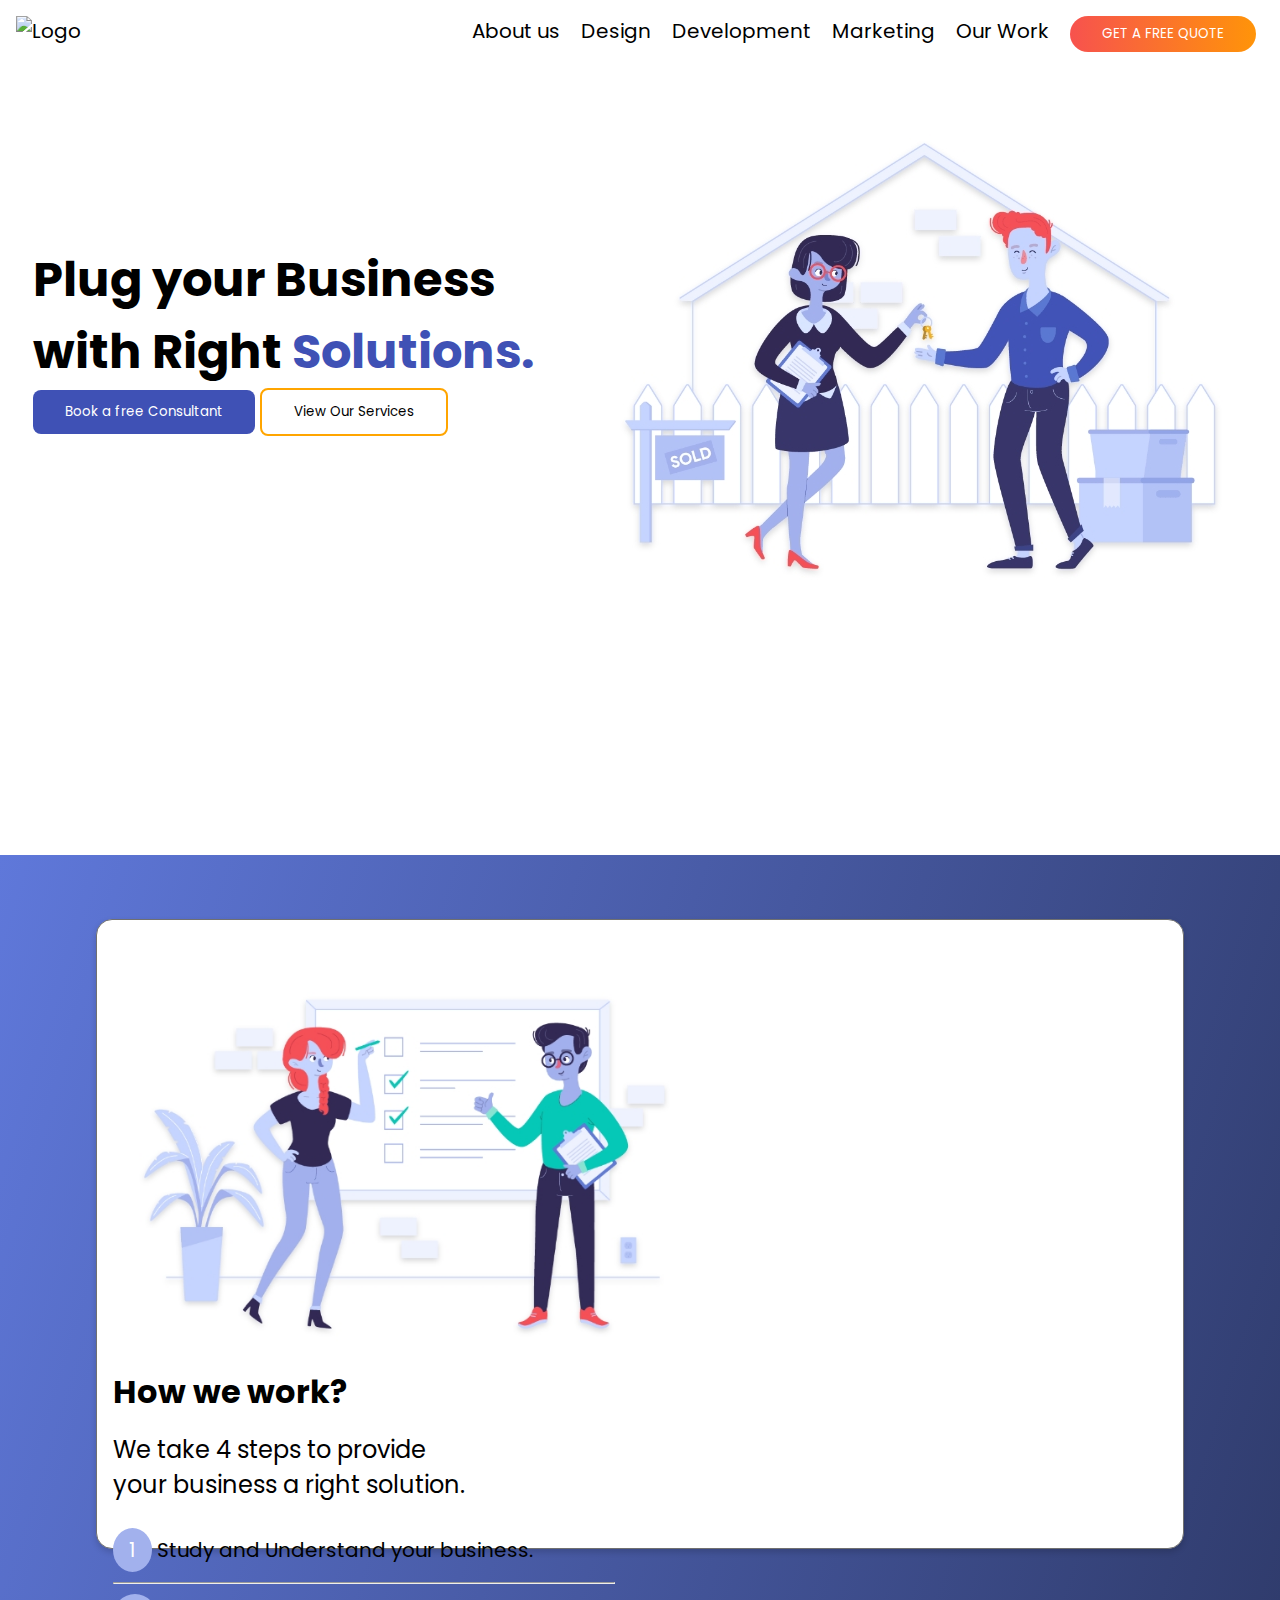
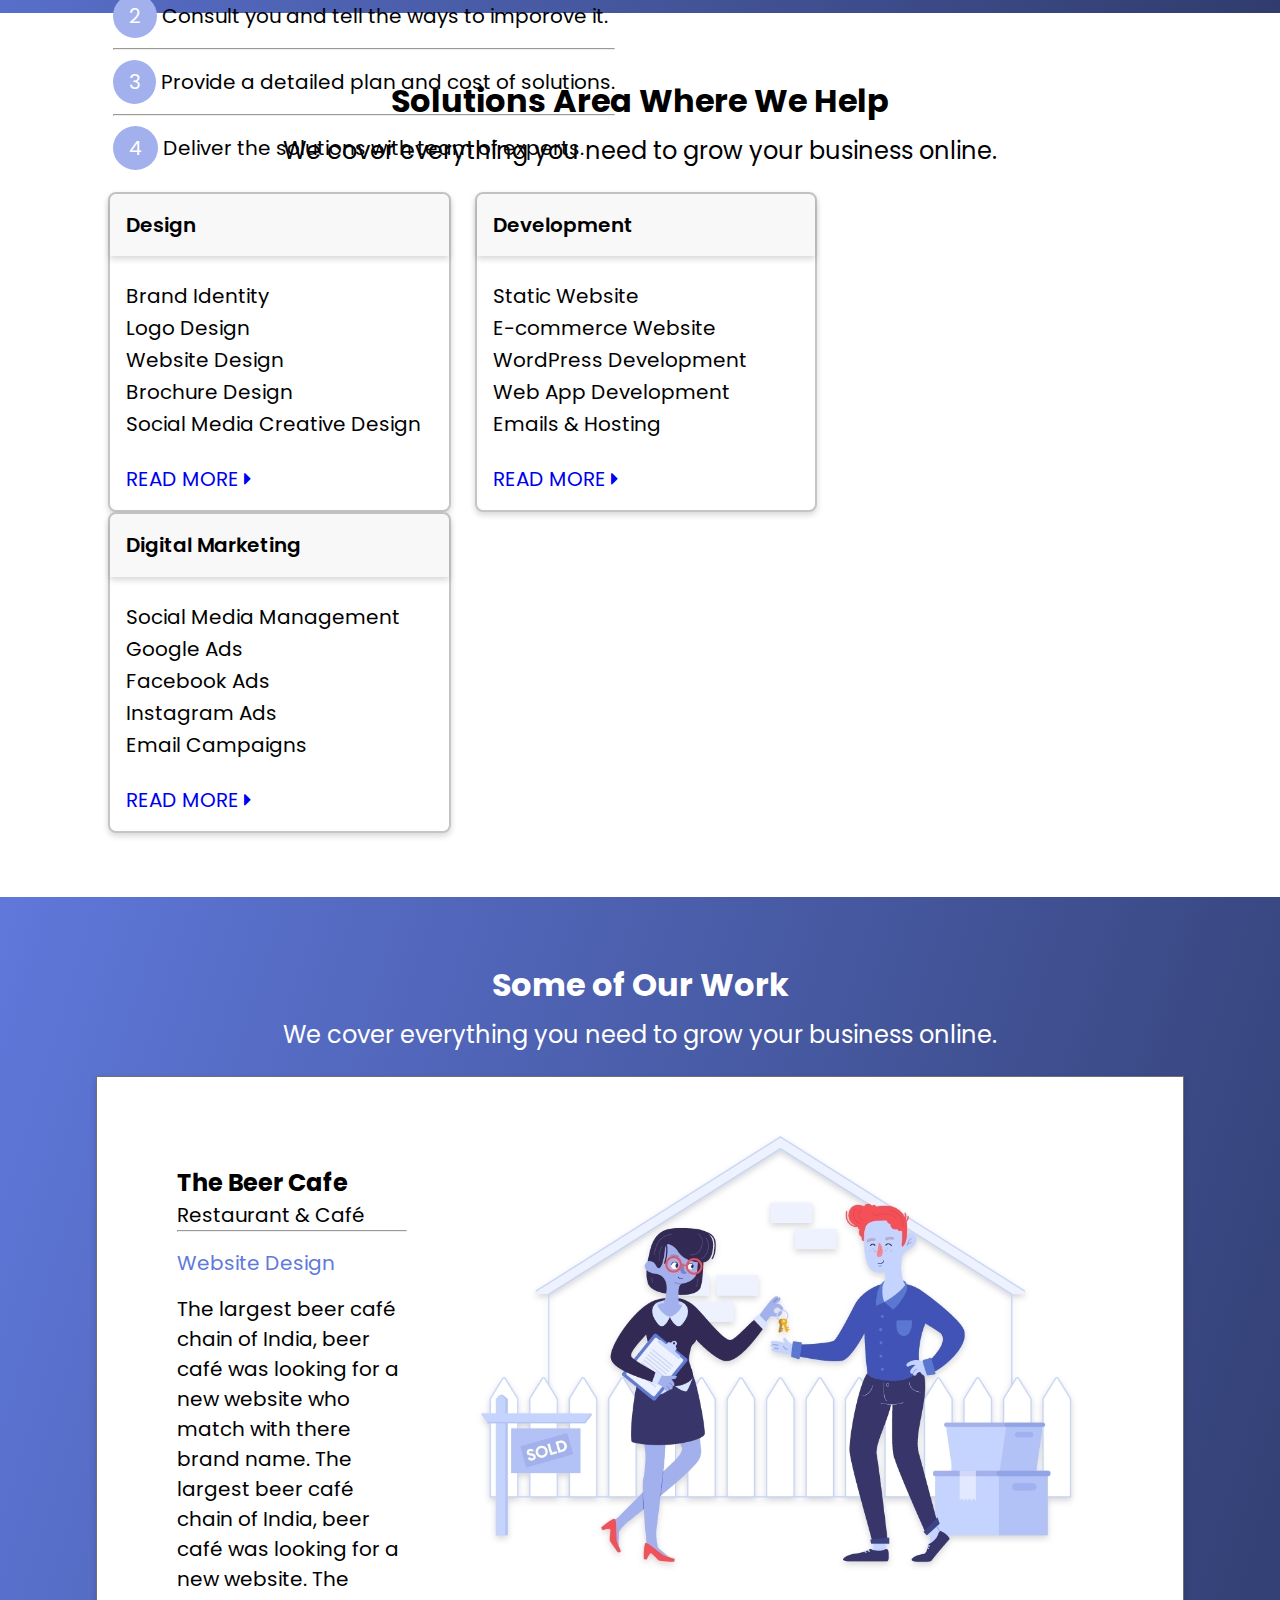
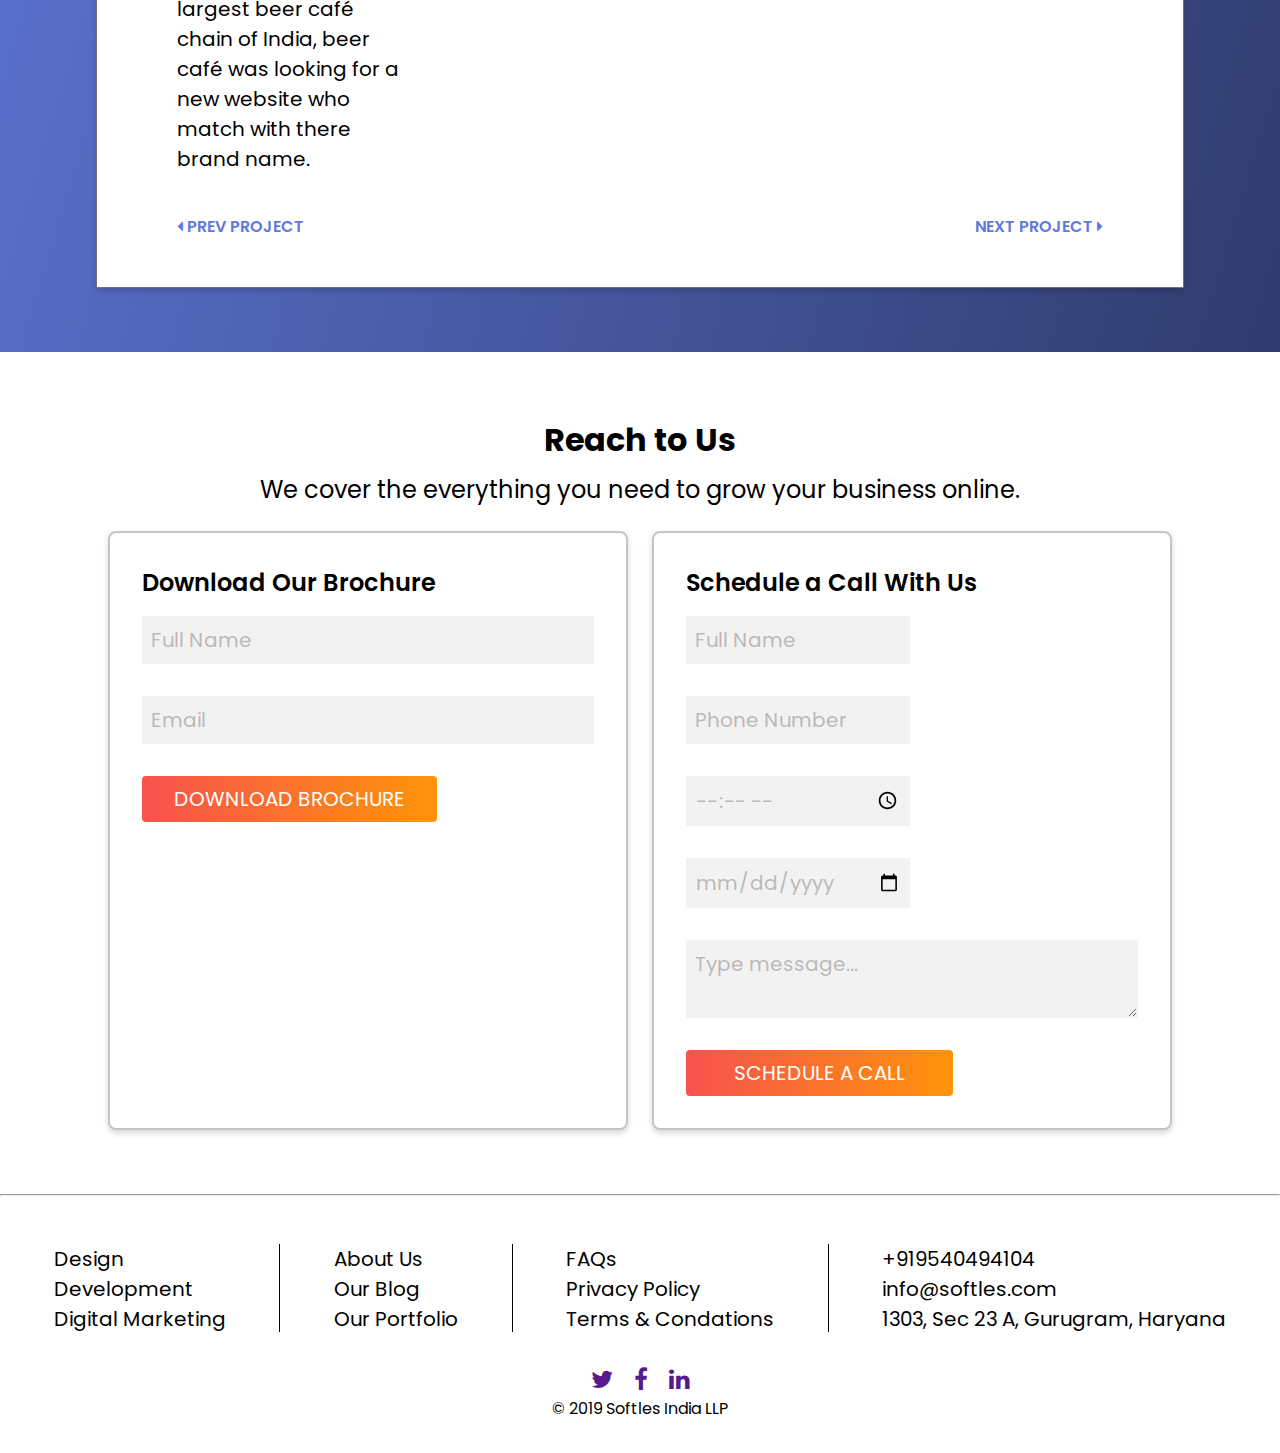
==== commit c7d71b85: "Added slider functionality in Our Work section" ====
--- a/index.html
+++ b/index.html
@@ -122,7 +122,7 @@
             </div>
 
             <div class="portfolio">
-                <div class="portfolio_slider">
+                <div class="portfolio_slider tab-content" id="content-1">
                     <span class="portfolio_slider_content">
                         <div class="portfolio_slider_content_head">
                             <h6 class="portfolio_slider_content_head_main">The Beer Cafe</h6>
@@ -142,9 +142,49 @@
                     </span>
                 </div>
 
+                <div class="portfolio_slider tab-content" id="content-2">
+                    <span class="portfolio_slider_content">
+                        <div class="portfolio_slider_content_head">
+                            <h6 class="portfolio_slider_content_head_main">Softles</h6>
+                            <h6 class="portfolio_slider_content_head_sub">Marketing</h6>
+                            <hr/>
+                        </div>
+
+                        <div class="portfolio_slider_content_text">
+                            <h6 class="portfolio_slider_content_text_head">Website Design</h6>
+                            <p>Lorem, ipsum dolor sit amet consectetur adipisicing elit. Soluta magni reiciendis dolor eos facere repellendus totam, deleniti libero commodi eveniet animi voluptatum? Laudantium at suscipit libero ratione aspernatur impedit asperiores natus consequuntur architecto labore voluptas facere ut excepturi maxime voluptate a, aliquam quasi, quidem voluptatum. Repellendus beatae voluptatum exercitationem corrupti.</p>
+                        </div>
+
+                    </span>
+
+                    <span class="portfolio_slider_image">
+                        <img src="./Images/header_image_small.jpg" alt="Project Image"/>
+                    </span>
+                </div>
+
+                <div class="portfolio_slider tab-content" id="content-3">
+                    <span class="portfolio_slider_content">
+                        <div class="portfolio_slider_content_head">
+                            <h6 class="portfolio_slider_content_head_main">project 3</h6>
+                            <h6 class="portfolio_slider_content_head_sub">Advocating</h6>
+                            <hr/>
+                        </div>
+
+                        <div class="portfolio_slider_content_text">
+                            <h6 class="portfolio_slider_content_text_head">Website Design</h6>
+                            <p>The largest beer café chain of India, beer café was looking for a new website who match with there brand name. The largest beer café chain of India, beer café was looking for a new website. The largest beer café chain of India, beer café was looking for a new website who match with there brand name.</p>
+                        </div>
+
+                    </span>
+
+                    <span class="portfolio_slider_image">
+                        <img src="./Images/header_image_small.jpg" alt="Project Image"/>
+                    </span>
+                </div>
+
                 <div class="portfolio_slider_buttons">
-                    <span class="prev_btn"><i class="fa fa-caret-left"></i> PREV PROJECT</span>
-                    <span class="prev_btn">NEXT PROJECT <i class="fa fa-caret-right"></i></span>
+                    <button class="prev_btn tablinks" onclick="contentPanel(event, 'content-1')"><i class="fa fa-caret-left"></i> PREV PROJECT</button>
+                    <button class="next_btn tablinks" onclick="contentPanel(event, 'content-2')">NEXT PROJECT <i class="fa fa-caret-right"></i></button>
                 </div>
             </div>
         </section>
@@ -222,6 +262,7 @@
         </div>
     </footer>
 
+    <script src="script.js"></script>
 </body>
 
 </html>--- a/style.css
+++ b/style.css
@@ -249,6 +249,26 @@
   display: grid;
   -ms-grid-columns: 1fr 1fr;
       grid-template-columns: 1fr 1fr;
+  -webkit-animation: fadeIn 1s ease-in;
+          animation: fadeIn 1s ease-in;
+}
+
+@-webkit-keyframes fadeIn {
+  0% {
+    opacity: 0;
+  }
+  100% {
+    opacity: 1;
+  }
+}
+
+@keyframes fadeIn {
+  0% {
+    opacity: 0;
+  }
+  100% {
+    opacity: 1;
+  }
 }
 
 body main .portfolio_section .portfolio .portfolio_slider .portfolio_slider_content {
@@ -285,8 +305,15 @@
   -webkit-box-pack: justify;
       -ms-flex-pack: justify;
           justify-content: space-between;
+}
+
+body main .portfolio_section .portfolio .portfolio_slider_buttons button {
+  background-color: transparent;
+  border: none;
   color: #6079da;
   font-weight: 600;
+  font-size: 1rem;
+  outline: none;
 }
 
 body main .reach_us_section .reach_us_section_head {
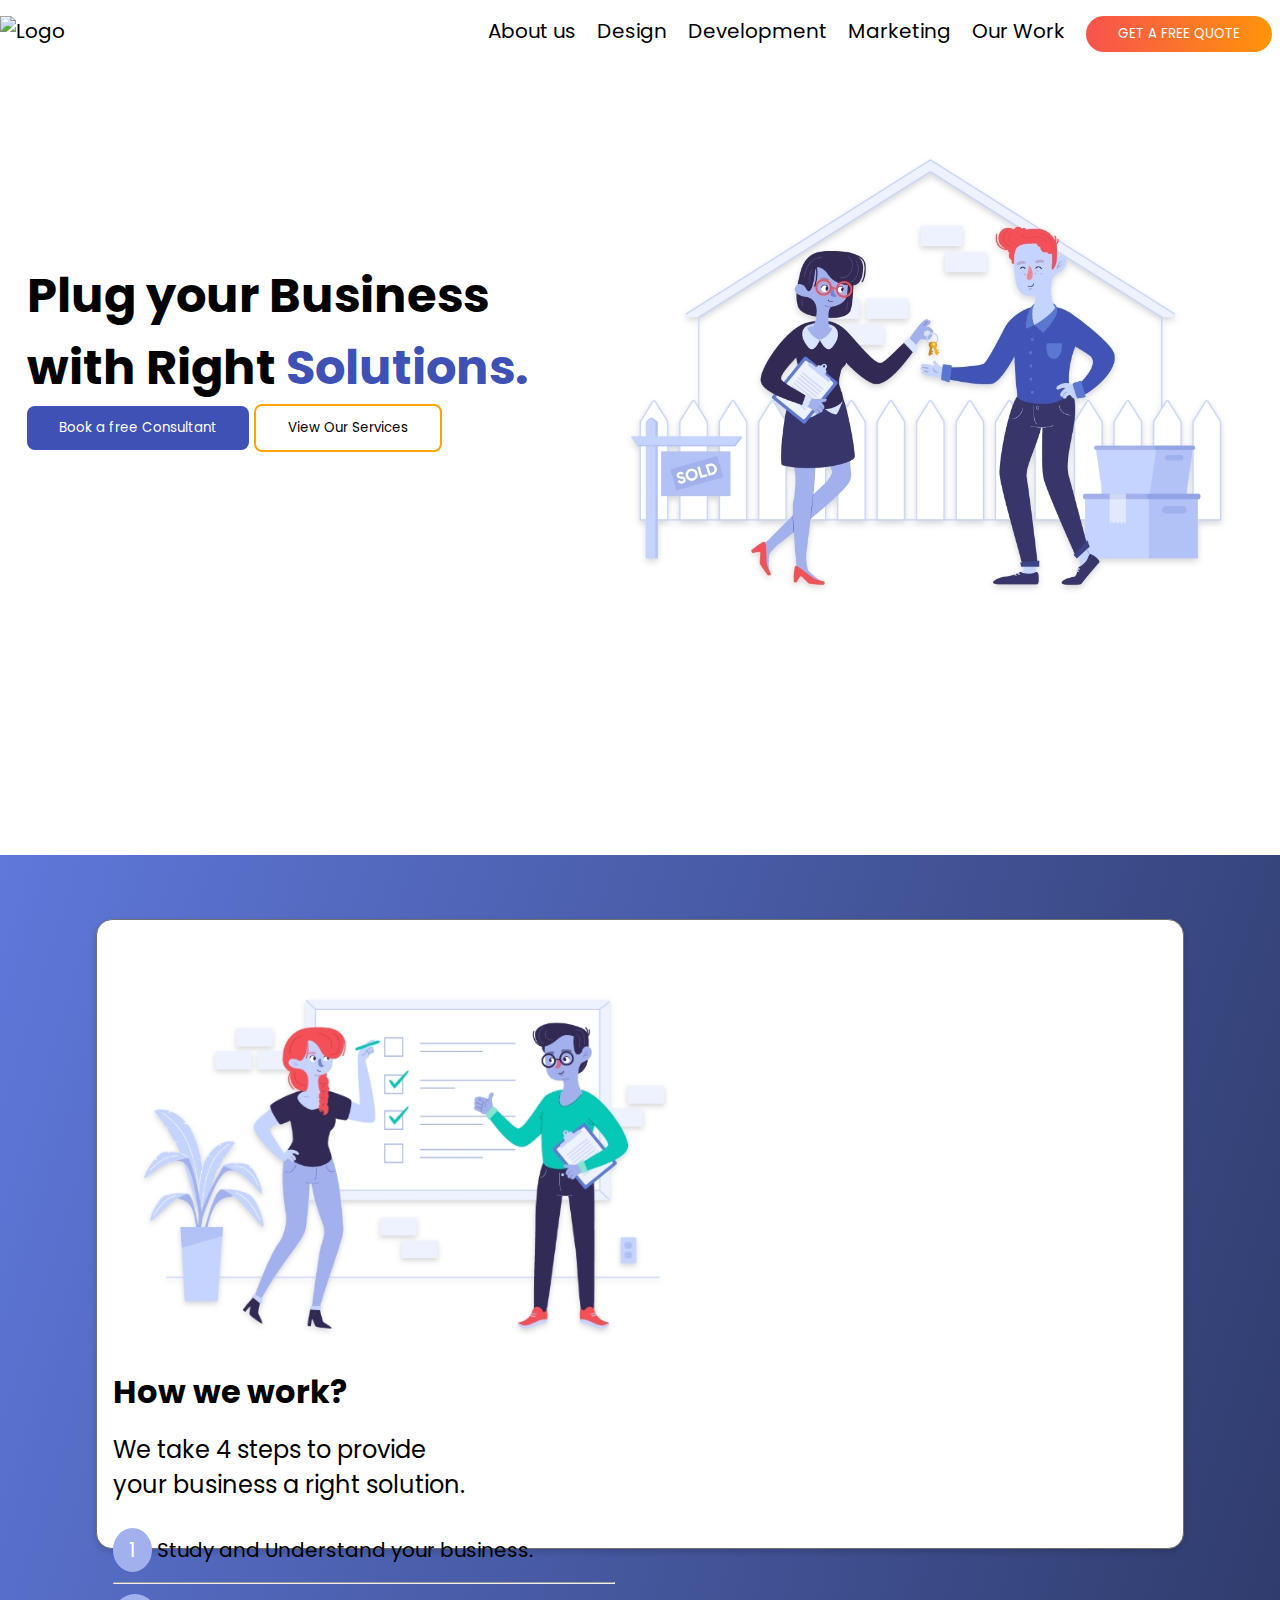
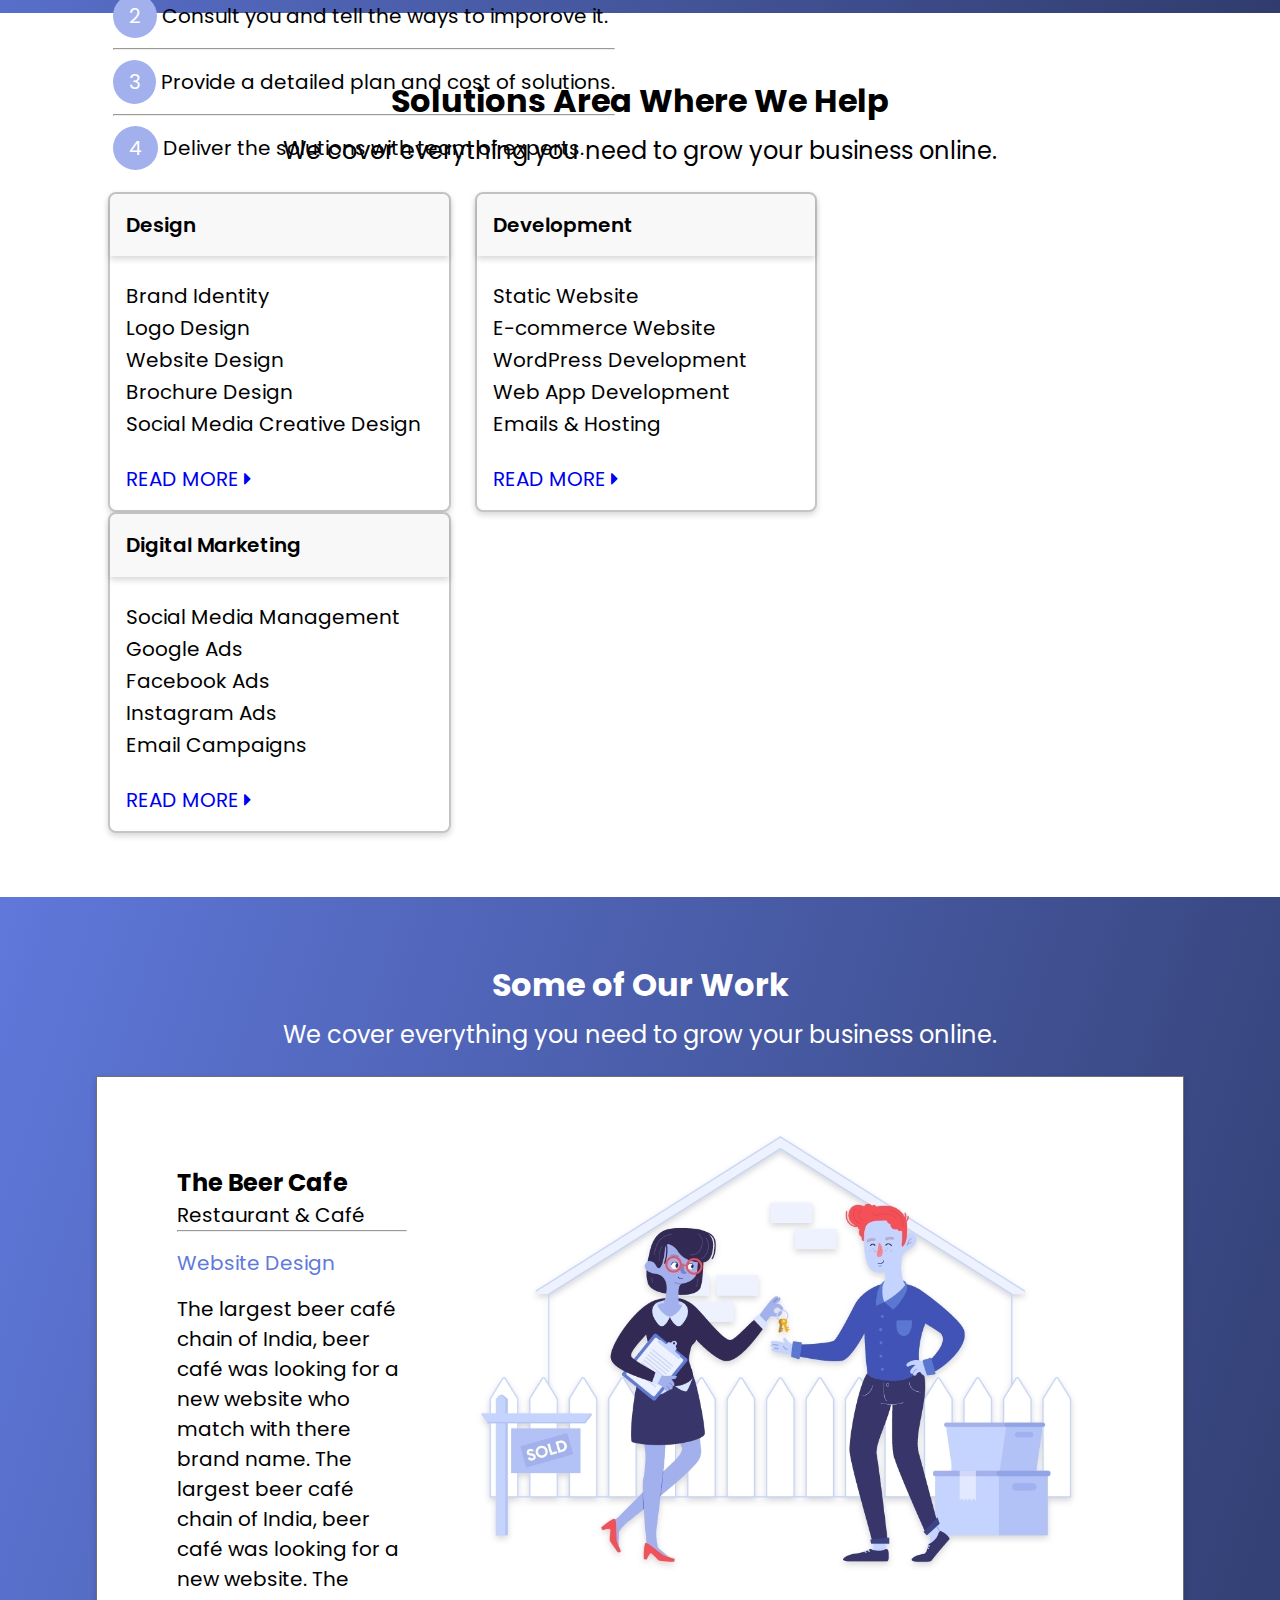
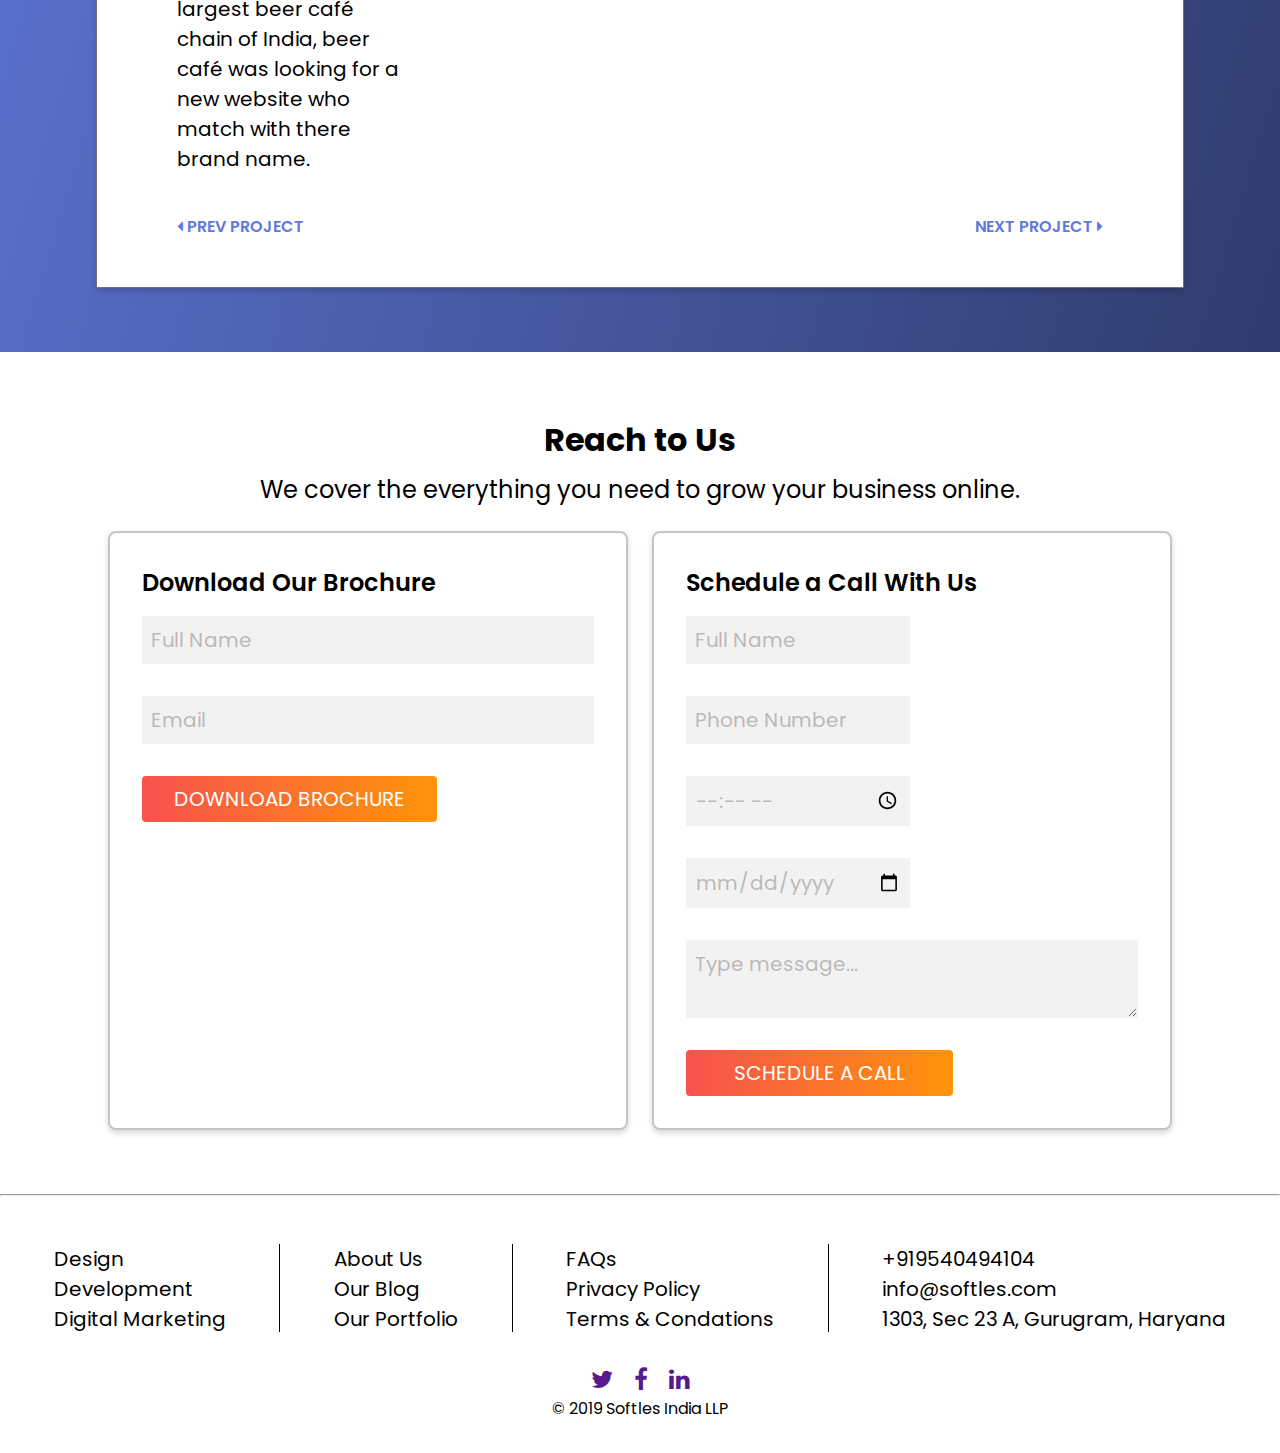
==== commit 12e8a8ee: "Updated Inner Page" ====
--- a/index.html
+++ b/index.html
@@ -24,7 +24,7 @@
             <div class="nav_links">
                 <ul>
                     <li><a href="#">About us</a></li>
-                    <li><a href="#">Design</a></li>
+                    <li><a href="design.html">Design</a></li>
                     <li><a href="#">Development</a></li>
                     <li><a href="#">Marketing</a></li>
                     <li><a href="#">Our Work</a></li>
@@ -33,7 +33,7 @@
             </div>
         </nav>
 
-        <section>
+        <section class="home_sec_first">
             <div class="plug_your_business_sec">
                 <h1 class="header_head">Plug your Business<br/>with Right <span>Solutions.</span></h1>
 
--- a/style.css
+++ b/style.css
@@ -14,7 +14,6 @@
   background-color: #fff;
   position: relative;
   height: 95vh;
-  padding: 1rem;
 }
 
 body header nav {
@@ -24,6 +23,7 @@
   -webkit-box-pack: justify;
       -ms-flex-pack: justify;
           justify-content: space-between;
+  padding: 1rem 0 1rem 0;
 }
 
 body header nav .nav_links ul li {
@@ -35,6 +35,11 @@
 body header nav .nav_links ul li a {
   text-decoration: none;
   color: #000;
+}
+
+body header nav .nav_links ul li a:nth-child(2) {
+  color: #ff910b;
+  text-decoration: underline;
 }
 
 body header nav .nav_links ul li a button {
@@ -47,7 +52,7 @@
   outline: none;
 }
 
-body header section {
+body header .home_sec_first {
   display: -webkit-box;
   display: -ms-flexbox;
   display: flex;
@@ -58,38 +63,84 @@
           justify-content: space-evenly;
 }
 
-body header section .plug_your_business_sec {
+body header .home_sec_first .plug_your_business_sec {
   padding-top: 12rem;
 }
 
-body header section .plug_your_business_sec .header_head {
+body header .home_sec_first .plug_your_business_sec .header_head, body header .home_sec_first .plug_your_business_sec .design_head {
   font-weight: bolder;
   font-size: 3rem;
 }
 
-body header section .plug_your_business_sec .header_head span {
+body header .home_sec_first .plug_your_business_sec .header_head span, body header .home_sec_first .plug_your_business_sec .design_head span {
   color: #3f51b5;
 }
 
-body header section .plug_your_business_sec .primary_buttons a button {
+body header .home_sec_first .plug_your_business_sec .primary_buttons a button {
   padding: 0.75rem 2rem;
   border-radius: 0.5rem;
   outline: none;
 }
 
-body header section .plug_your_business_sec .primary_buttons a .primary_buttons_primary {
+body header .home_sec_first .plug_your_business_sec .primary_buttons a .primary_buttons_primary {
   background-color: #3f51b5;
   color: #fff;
   border: none;
 }
 
-body header section .plug_your_business_sec .primary_buttons a .primary_buttons_secondary {
+body header .home_sec_first .plug_your_business_sec .primary_buttons a .primary_buttons_secondary {
   background: none;
   border: solid 2px orange;
 }
 
-body header section .header_image {
+body header .home_sec_first .header_image {
   padding-top: 5rem;
+}
+
+body header .design_sec {
+  background: linear-gradient(107deg, #5f78da, #303c6d);
+  display: -webkit-box;
+  display: -ms-flexbox;
+  display: flex;
+  -ms-flex-wrap: wrap;
+      flex-wrap: wrap;
+  -webkit-box-pack: space-evenly;
+      -ms-flex-pack: space-evenly;
+          justify-content: space-evenly;
+  color: #fff;
+  padding: 4rem 0;
+}
+
+body header .design_sec .design_col_one {
+  padding-top: 6rem;
+}
+
+body header .design_sec .design_col_one .design_breadcrumbs a {
+  color: #fff;
+}
+
+body header .design_sec .design_col_one .design_head {
+  margin-top: 2rem;
+}
+
+body header .design_sec .design_col_one .design_sub span {
+  display: block;
+}
+
+body header .design_sec .design_col_one .primary_services {
+  margin-top: 2rem;
+  font-size: 1rem;
+  display: -webkit-box;
+  display: -ms-flexbox;
+  display: flex;
+  -webkit-box-pack: justify;
+      -ms-flex-pack: justify;
+          justify-content: space-between;
+}
+
+body header .design_sec .design_col_one .primary_services a {
+  color: #ff910b;
+  text-decoration: none;
 }
 
 body main section {
@@ -408,6 +459,76 @@
   padding: 0.5rem 3rem;
 }
 
+body main .logo_design, body main .ui_design, body main .website_design, body main .social_media_design, body main .brochure_design {
+  display: -webkit-box;
+  display: -ms-flexbox;
+  display: flex;
+  -webkit-box-pack: justify;
+      -ms-flex-pack: justify;
+          justify-content: space-between;
+  font-size: 1.15rem;
+}
+
+body main .logo_design .logo_design_image img, body main .logo_design .ui_design_image img, body main .logo_design .website_design_image img, body main .logo_design .social_media_design_image img, body main .logo_design .brochure_design_image img, body main .ui_design .logo_design_image img, body main .ui_design .ui_design_image img, body main .ui_design .website_design_image img, body main .ui_design .social_media_design_image img, body main .ui_design .brochure_design_image img, body main .website_design .logo_design_image img, body main .website_design .ui_design_image img, body main .website_design .website_design_image img, body main .website_design .social_media_design_image img, body main .website_design .brochure_design_image img, body main .social_media_design .logo_design_image img, body main .social_media_design .ui_design_image img, body main .social_media_design .website_design_image img, body main .social_media_design .social_media_design_image img, body main .social_media_design .brochure_design_image img, body main .brochure_design .logo_design_image img, body main .brochure_design .ui_design_image img, body main .brochure_design .website_design_image img, body main .brochure_design .social_media_design_image img, body main .brochure_design .brochure_design_image img {
+  height: 35vh;
+}
+
+body main .logo_design .logo_desc, body main .logo_design .ui_desc, body main .logo_design .website_desc, body main .logo_design .social_media_desc, body main .logo_design .brochure_desc, body main .ui_design .logo_desc, body main .ui_design .ui_desc, body main .ui_design .website_desc, body main .ui_design .social_media_desc, body main .ui_design .brochure_desc, body main .website_design .logo_desc, body main .website_design .ui_desc, body main .website_design .website_desc, body main .website_design .social_media_desc, body main .website_design .brochure_desc, body main .social_media_design .logo_desc, body main .social_media_design .ui_desc, body main .social_media_design .website_desc, body main .social_media_design .social_media_desc, body main .social_media_design .brochure_desc, body main .brochure_design .logo_desc, body main .brochure_design .ui_desc, body main .brochure_design .website_desc, body main .brochure_design .social_media_desc, body main .brochure_design .brochure_desc {
+  padding: 0 2rem;
+}
+
+body main .logo_design .logo_desc div, body main .logo_design .ui_desc div, body main .logo_design .website_desc div, body main .logo_design .social_media_desc div, body main .logo_design .brochure_desc div, body main .ui_design .logo_desc div, body main .ui_design .ui_desc div, body main .ui_design .website_desc div, body main .ui_design .social_media_desc div, body main .ui_design .brochure_desc div, body main .website_design .logo_desc div, body main .website_design .ui_desc div, body main .website_design .website_desc div, body main .website_design .social_media_desc div, body main .website_design .brochure_desc div, body main .social_media_design .logo_desc div, body main .social_media_design .ui_desc div, body main .social_media_design .website_desc div, body main .social_media_design .social_media_desc div, body main .social_media_design .brochure_desc div, body main .brochure_design .logo_desc div, body main .brochure_design .ui_desc div, body main .brochure_design .website_desc div, body main .brochure_design .social_media_desc div, body main .brochure_design .brochure_desc div {
+  margin-top: 1.5rem;
+}
+
+body main .ui_design, body main .social_media_design {
+  background-color: #f5f5f5;
+}
+
+body main .our_work {
+  background: linear-gradient(107deg, #5f78da, #303c6d);
+  height: 55vh;
+  margin: 2em auto;
+  text-align: center;
+}
+
+body main .our_work h2 {
+  color: #fff;
+}
+
+body main .our_work #content-2, body main .our_work #content-3 {
+  display: none;
+}
+
+body main .our_work #content-1, body main .our_work #content-2, body main .our_work #content-3 {
+  padding-top: 50px;
+}
+
+body main .our_work .tabs {
+  margin-top: 2rem;
+  display: -webkit-box;
+  display: -ms-flexbox;
+  display: flex;
+  -ms-flex-pack: distribute;
+      justify-content: space-around;
+}
+
+body main .our_work .tabs .tablinks {
+  width: 15%;
+  background-color: transparent;
+  border: solid 1px #707070;
+  color: #fff;
+  font-weight: bold;
+  padding: 8px 0;
+  border-radius: 0.75rem;
+  outline: none;
+}
+
+body main .our_work .tabs .active {
+  background-color: #8278e1;
+  outline: none;
+}
+
 body footer {
   padding-bottom: 2rem;
 }
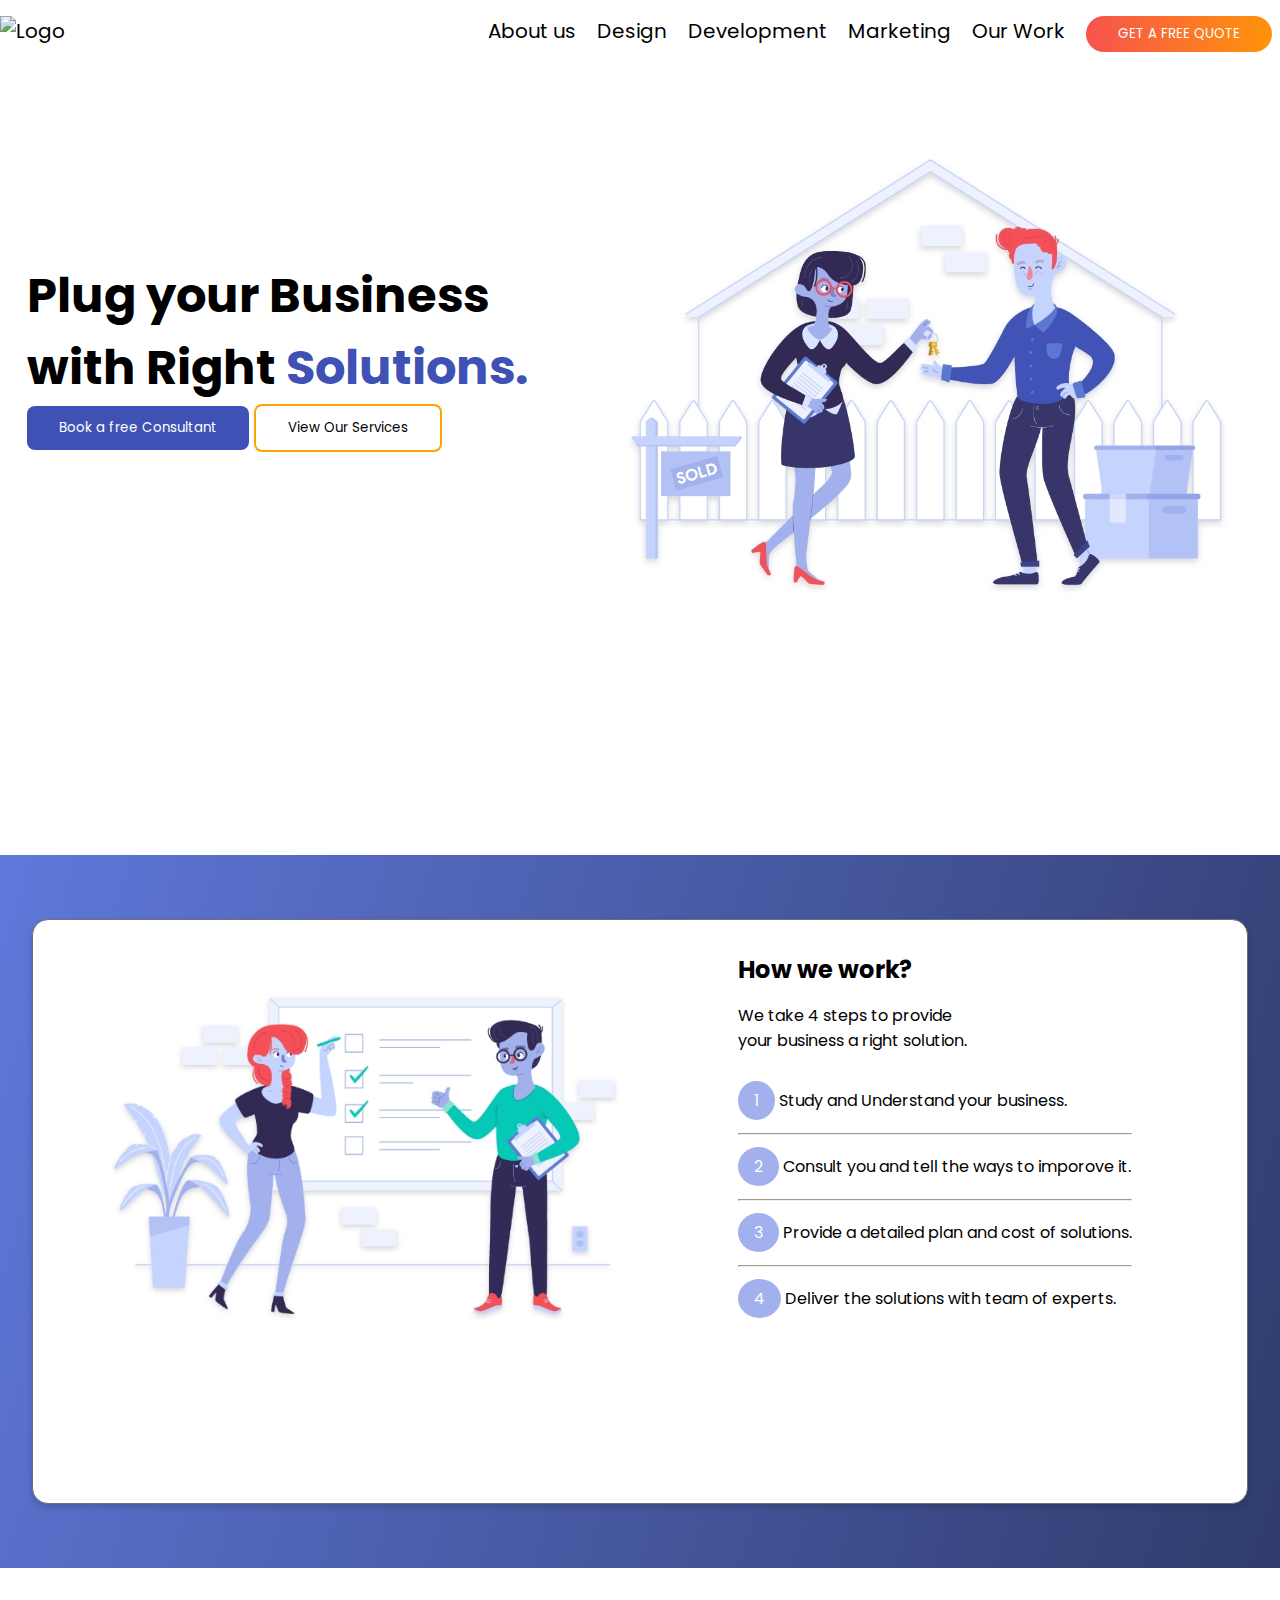
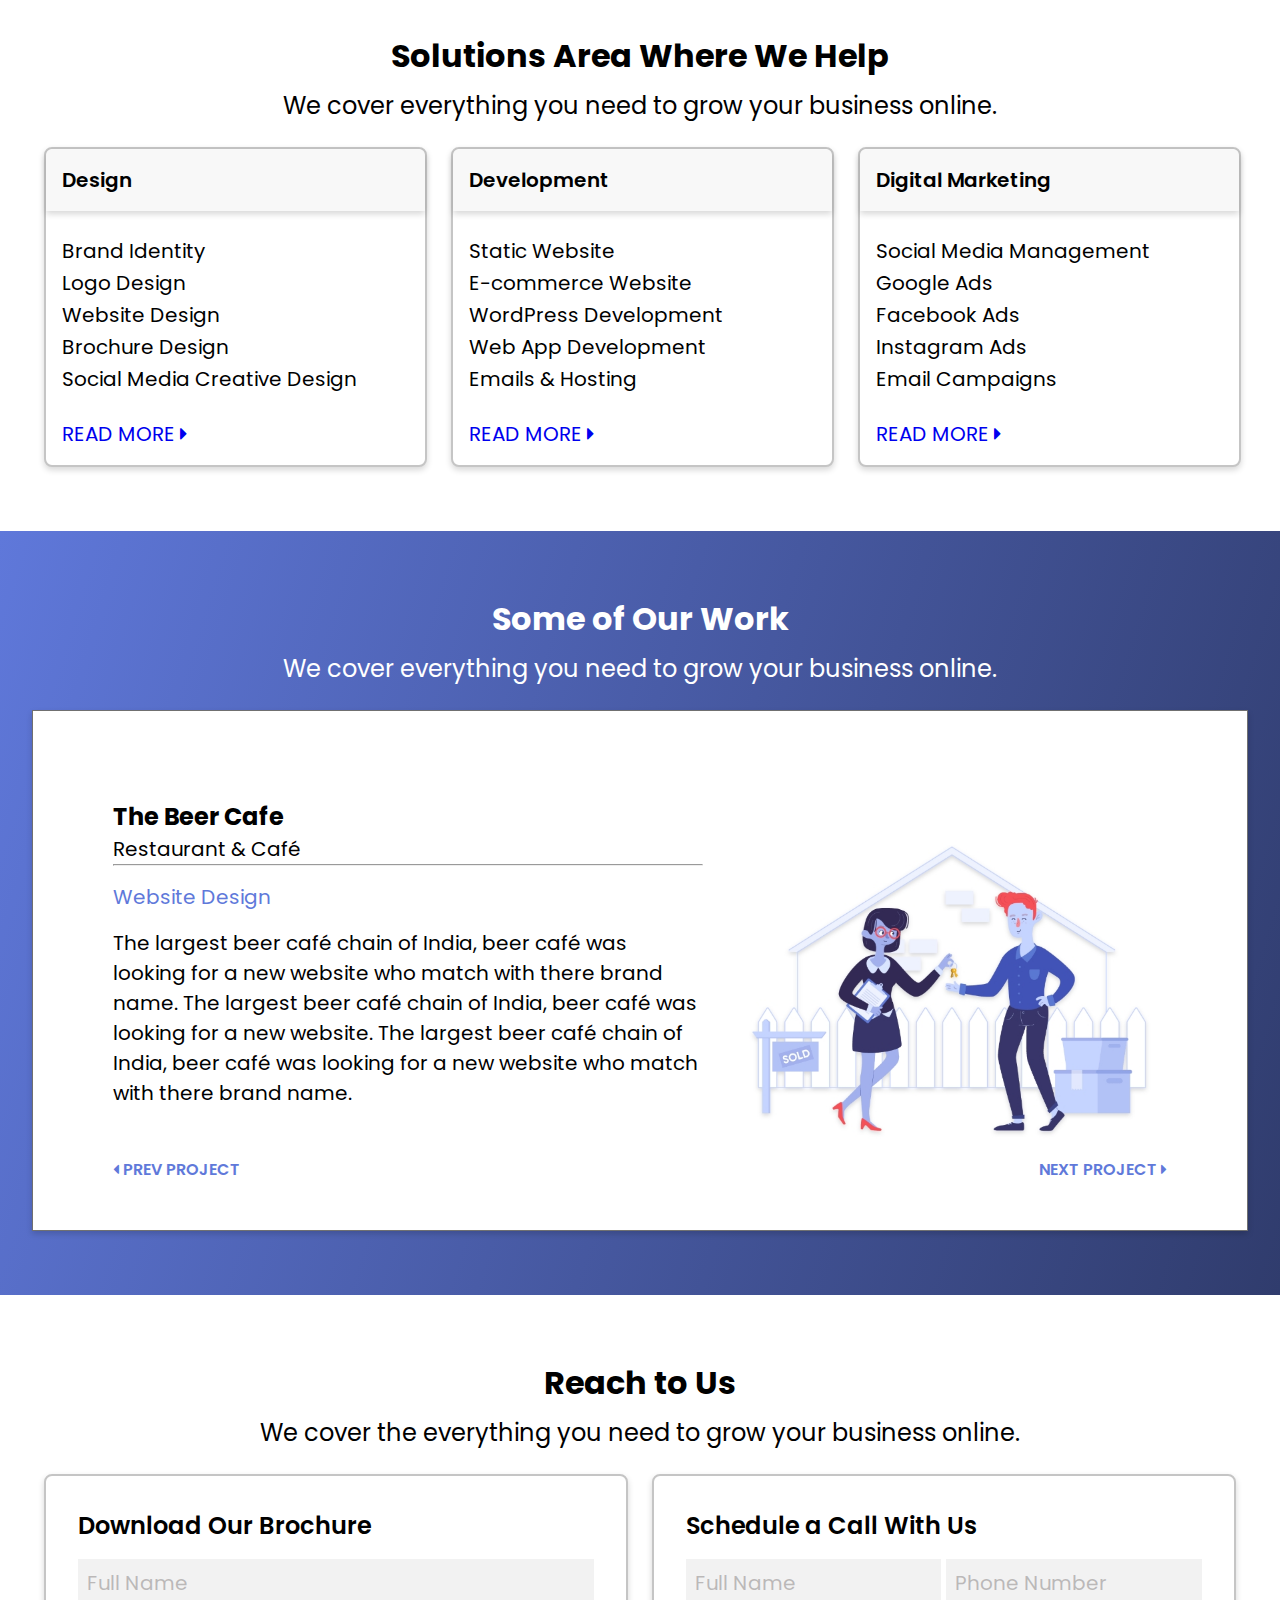
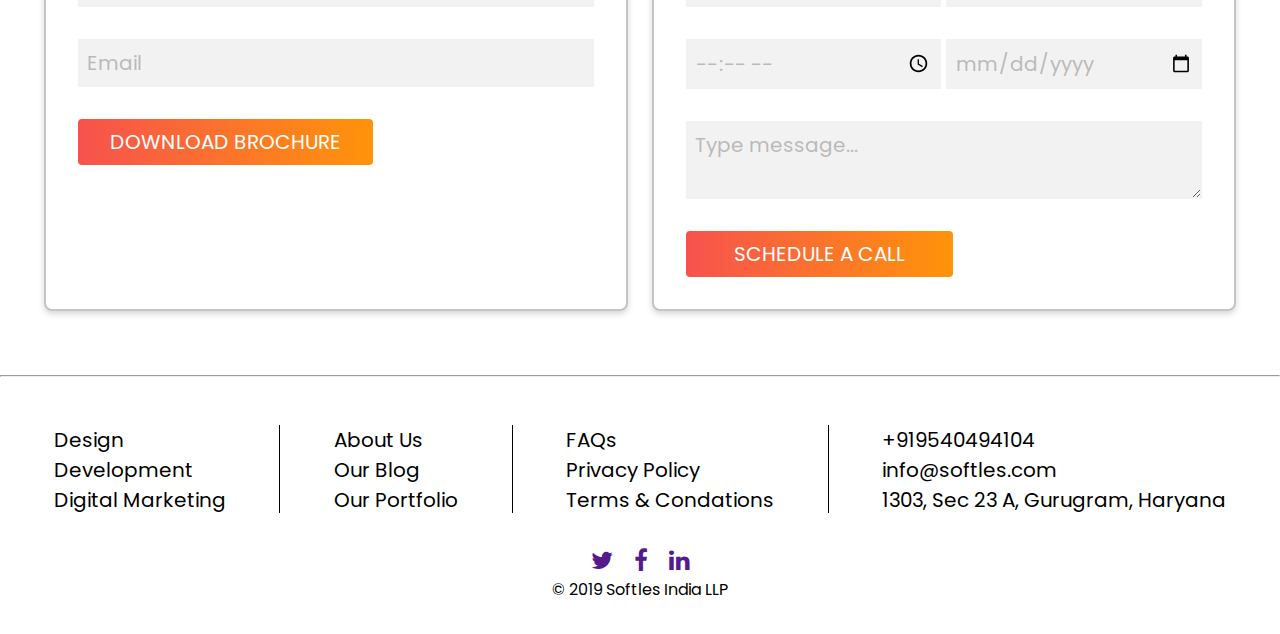
==== commit 73749bc7: "Responsive Home Page upto 900px." ====
--- a/index.html
+++ b/index.html
@@ -21,8 +21,9 @@
                 <img src="" alt="Logo" />
             </div>
 
-            <div class="nav_links">
-                <ul>
+            <div id="myNav" class="nav_links overlay">
+                <a href="javascript:void(0)" class="closebtn" onclick="closeNav()">&times;</a>
+                <ul class="overlay-content">
                     <li><a href="#">About us</a></li>
                     <li><a href="design.html">Design</a></li>
                     <li><a href="#">Development</a></li>
@@ -31,6 +32,8 @@
                     <li><a href="#"><button>GET A FREE QUOTE</button></a></li>
                 </ul>
             </div>
+
+            <span class="ham-icon" onclick="openNav()">&#9776;</span>
         </nav>
 
         <section class="home_sec_first">
--- a/style.css
+++ b/style.css
@@ -24,6 +24,10 @@
       -ms-flex-pack: justify;
           justify-content: space-between;
   padding: 1rem 0 1rem 0;
+}
+
+body header nav .nav_links .closebtn {
+  display: none;
 }
 
 body header nav .nav_links ul li {
@@ -52,12 +56,14 @@
   outline: none;
 }
 
+body header nav .ham-icon {
+  display: none;
+}
+
 body header .home_sec_first {
   display: -webkit-box;
   display: -ms-flexbox;
   display: flex;
-  -ms-flex-wrap: wrap;
-      flex-wrap: wrap;
   -webkit-box-pack: space-evenly;
       -ms-flex-pack: space-evenly;
           justify-content: space-evenly;
@@ -97,13 +103,16 @@
   padding-top: 5rem;
 }
 
+body header .home_sec_first .header_image img {
+  max-width: 100%;
+  height: auto;
+}
+
 body header .design_sec {
   background: linear-gradient(107deg, #5f78da, #303c6d);
   display: -webkit-box;
   display: -ms-flexbox;
   display: flex;
-  -ms-flex-wrap: wrap;
-      flex-wrap: wrap;
   -webkit-box-pack: space-evenly;
       -ms-flex-pack: space-evenly;
           justify-content: space-evenly;
@@ -156,8 +165,6 @@
   display: -webkit-box;
   display: -ms-flexbox;
   display: flex;
-  -ms-flex-wrap: wrap;
-      flex-wrap: wrap;
   -webkit-box-pack: justify;
       -ms-flex-pack: justify;
           justify-content: space-between;
@@ -220,8 +227,6 @@
   display: -webkit-box;
   display: -ms-flexbox;
   display: flex;
-  -ms-flex-wrap: wrap;
-      flex-wrap: wrap;
 }
 
 body main .solution_section .solution_card_section .solution_card {
@@ -577,4 +582,238 @@
 body footer .footer_sub .copyright {
   font-size: 1rem;
 }
+
+@media screen and (max-width: 1440px) {
+  body main .portfolio_section .portfolio .portfolio_slider .portfolio_slider_image img {
+    width: 29rem;
+    margin-top: 5rem;
+  }
+}
+
+@media screen and (max-width: 1388px) {
+  body main .how_we_work_back .how_we_work_section {
+    height: 65vh;
+  }
+  body main .how_we_work_back .how_we_work_section .how_we_work_section_steps h2 {
+    font-size: 1.5rem;
+  }
+  body main .how_we_work_back .how_we_work_section .how_we_work_section_steps h5 {
+    font-size: 1rem;
+  }
+  body main .how_we_work_back .how_we_work_section .how_we_work_section_steps span p {
+    font-size: 1rem;
+  }
+}
+
+@media screen and (max-width: 1360px) {
+  body main section {
+    padding: 4rem 2rem;
+  }
+  body main .how_we_work_back .how_we_work_section {
+    -ms-flex-pack: distribute;
+        justify-content: space-around;
+  }
+  body main .how_we_work_back .how_we_work_section .how_we_work_section_image img {
+    height: 25rem;
+  }
+}
+
+@media (min-width: 901px) and (max-width: 1232px) {
+  body main .reach_us_section .reach_us_card_section .reach_us_card .schedule_call input {
+    width: 100%;
+  }
+}
+
+@media screen and (max-width: 1164px) {
+  body header {
+    height: 74vh;
+  }
+  body header .home_sec_first .plug_your_business_sec {
+    padding-top: 9rem;
+  }
+  body header .home_sec_first .plug_your_business_sec .header_head, body header .home_sec_first .plug_your_business_sec .design_head {
+    font-size: 2rem;
+  }
+  body header .home_sec_first .header_image img {
+    height: 20rem;
+  }
+  body header .home_sec_first .plug_your_business_sec .primary_buttons a button {
+    padding: 0.75rem 1.5rem;
+  }
+  body main .portfolio_section .portfolio .portfolio_slider .portfolio_slider_content .portfolio_slider_content_text p {
+    font-size: 1rem;
+  }
+}
+
+@media screen and (max-width: 1144px) {
+  body main .how_we_work_back .how_we_work_section {
+    height: 62vh;
+  }
+  body main .how_we_work_back .how_we_work_section .how_we_work_section_image img {
+    height: 23rem;
+  }
+}
+
+@media screen and (max-width: 1080px) {
+  body main .how_we_work_back .how_we_work_section {
+    height: 60vh;
+  }
+  body main .how_we_work_back .how_we_work_section .how_we_work_section_image img {
+    height: 20rem;
+    margin-top: 2rem;
+  }
+}
+
+@media screen and (max-width: 1024px) {
+  body main .how_we_work_back .how_we_work_section .how_we_work_section_image img {
+    height: 18rem;
+    margin-top: 3rem;
+  }
+}
+
+@media screen and (max-width: 960px) {
+  body main .how_we_work_back .how_we_work_section .how_we_work_section_steps h2, body main .how_we_work_back .how_we_work_section .how_we_work_section_steps h5 {
+    margin-bottom: 0;
+  }
+  body main .how_we_work_back .how_we_work_section .how_we_work_section_steps span p {
+    font-size: 0.9rem;
+  }
+  body main .portfolio_section .portfolio .portfolio_slider .portfolio_slider_content .portfolio_slider_content_text p {
+    font-size: 0.9rem;
+  }
+}
+
+@media screen and (max-width: 900px) {
+  body header nav {
+    background-color: #FE8D10;
+    -webkit-box-shadow: 0px 2px 5px rgba(0, 0, 0, 0.4);
+            box-shadow: 0px 2px 5px rgba(0, 0, 0, 0.4);
+    position: fixed;
+    width: 100%;
+    z-index: 1;
+  }
+  body header nav .nav_links .closebtn, body header nav .ham-icon {
+    display: block;
+  }
+  body header nav .ham-icon {
+    border-radius: 100px;
+    padding: 0px 14px;
+    position: absolute;
+    top: 0.5rem;
+    right: 5%;
+    font-size: 34px;
+  }
+  body header nav .overlay {
+    height: 100%;
+    width: 0;
+    position: fixed;
+    z-index: 1;
+    top: 0;
+    left: 0;
+    background-color: rgba(0, 17, 113, 0.9);
+    overflow-x: hidden;
+    -webkit-transition: 0.5s;
+    transition: 0.5s;
+  }
+  body header nav .overlay .overlay-content {
+    position: relative;
+    top: 20%;
+    width: 100%;
+    text-align: center;
+    margin-top: 30px;
+  }
+  body header nav .overlay .overlay-content li a {
+    padding: 8px;
+    text-decoration: none;
+    font-size: 20px;
+    color: #fff;
+    display: block;
+    -webkit-transition: 0.3s;
+    transition: 0.3s;
+  }
+  body header nav .overlay .overlay-content li a:hover, body header nav .overlay .overlay-content li a:focus {
+    color: #f1f1f1;
+  }
+  body header nav .overlay .closebtn {
+    position: absolute;
+    font-size: 40px;
+    top: 15px;
+    right: 35px;
+    color: #fff;
+  }
+  body header {
+    height: 100vh;
+  }
+  body header .home_sec_first {
+    -webkit-box-pack: unset;
+        -ms-flex-pack: unset;
+            justify-content: unset;
+    -webkit-box-orient: vertical;
+    -webkit-box-direction: reverse;
+        -ms-flex-direction: column-reverse;
+            flex-direction: column-reverse;
+    -webkit-box-align: center;
+        -ms-flex-align: center;
+            align-items: center;
+  }
+  body header .home_sec_first .header_image {
+    padding-top: 7rem;
+  }
+  body header .home_sec_first .header_image img {
+    height: 22rem;
+  }
+  body header .home_sec_first .plug_your_business_sec {
+    padding-top: 1rem;
+  }
+  body header .home_sec_first .plug_your_business_sec .header_head, body header .home_sec_first .plug_your_business_sec .design_head {
+    font-size: 2.5rem;
+  }
+  body main .how_we_work_back .how_we_work_section {
+    height: 110vh;
+    -webkit-box-pack: unset;
+        -ms-flex-pack: unset;
+            justify-content: unset;
+    -webkit-box-orient: vertical;
+    -webkit-box-direction: normal;
+        -ms-flex-direction: column;
+            flex-direction: column;
+    -webkit-box-align: center;
+        -ms-flex-align: center;
+            align-items: center;
+  }
+  body main .how_we_work_back .how_we_work_section .how_we_work_section_steps {
+    padding: 0;
+  }
+  body main .how_we_work_back .how_we_work_section .how_we_work_section_steps h2, body main .how_we_work_back .how_we_work_section .how_we_work_section_steps h5 {
+    text-align: center;
+  }
+  body main .solution_section .solution_card_section {
+    -webkit-box-orient: vertical;
+    -webkit-box-direction: normal;
+        -ms-flex-direction: column;
+            flex-direction: column;
+  }
+  body main .solution_section .solution_card_section .solution_card {
+    margin: 1rem auto;
+    width: 60%;
+    text-align: center;
+  }
+  body main .portfolio_section .portfolio .portfolio_slider {
+    -webkit-box-orient: vertical;
+    -webkit-box-direction: normal;
+        -ms-flex-direction: column;
+            flex-direction: column;
+  }
+  body main .portfolio_section .portfolio .portfolio_slider .portfolio_slider_image img {
+    max-width: 100%;
+    height: auto;
+  }
+  body main .reach_us_section .reach_us_card_section {
+    -ms-grid-columns: 1fr;
+        grid-template-columns: 1fr;
+  }
+  body main .reach_us_section .reach_us_card_section .reach_us_card {
+    margin: 1rem 0.75rem;
+  }
+}
 /*# sourceMappingURL=style.css.map */